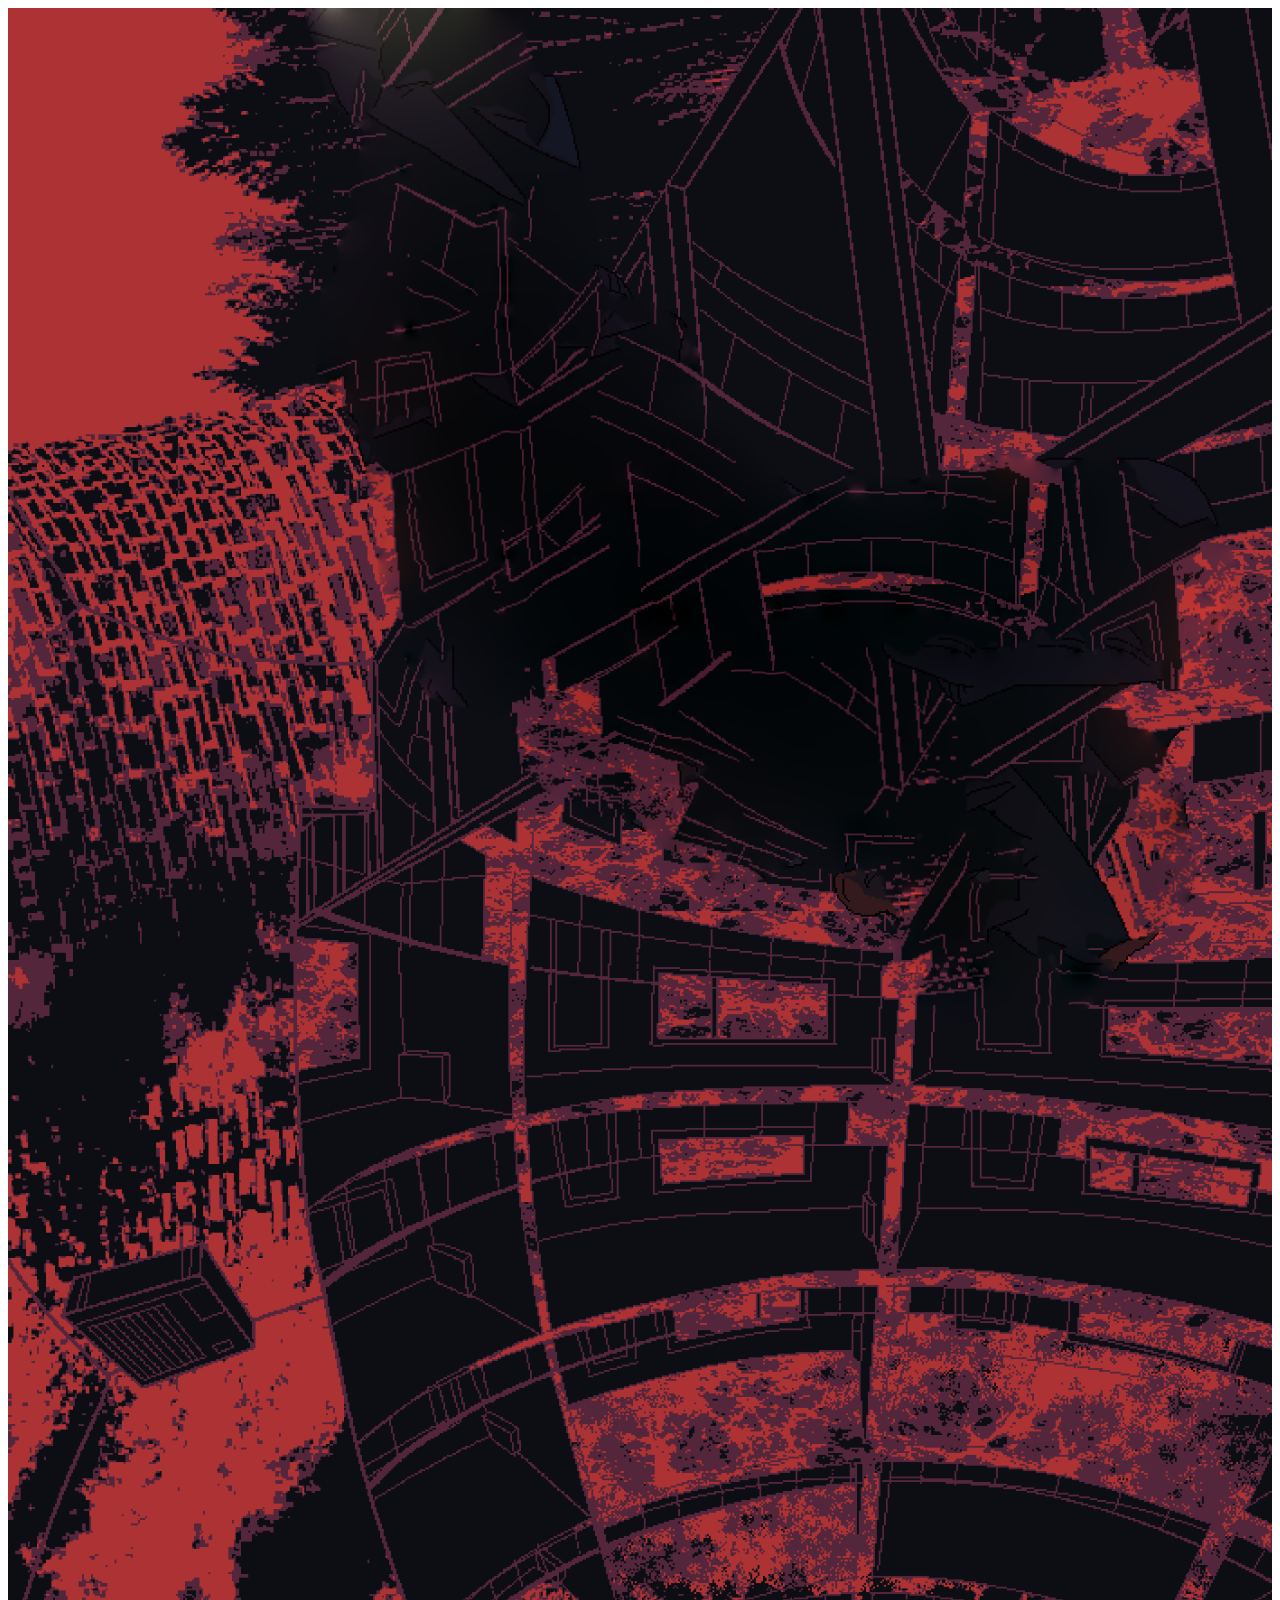
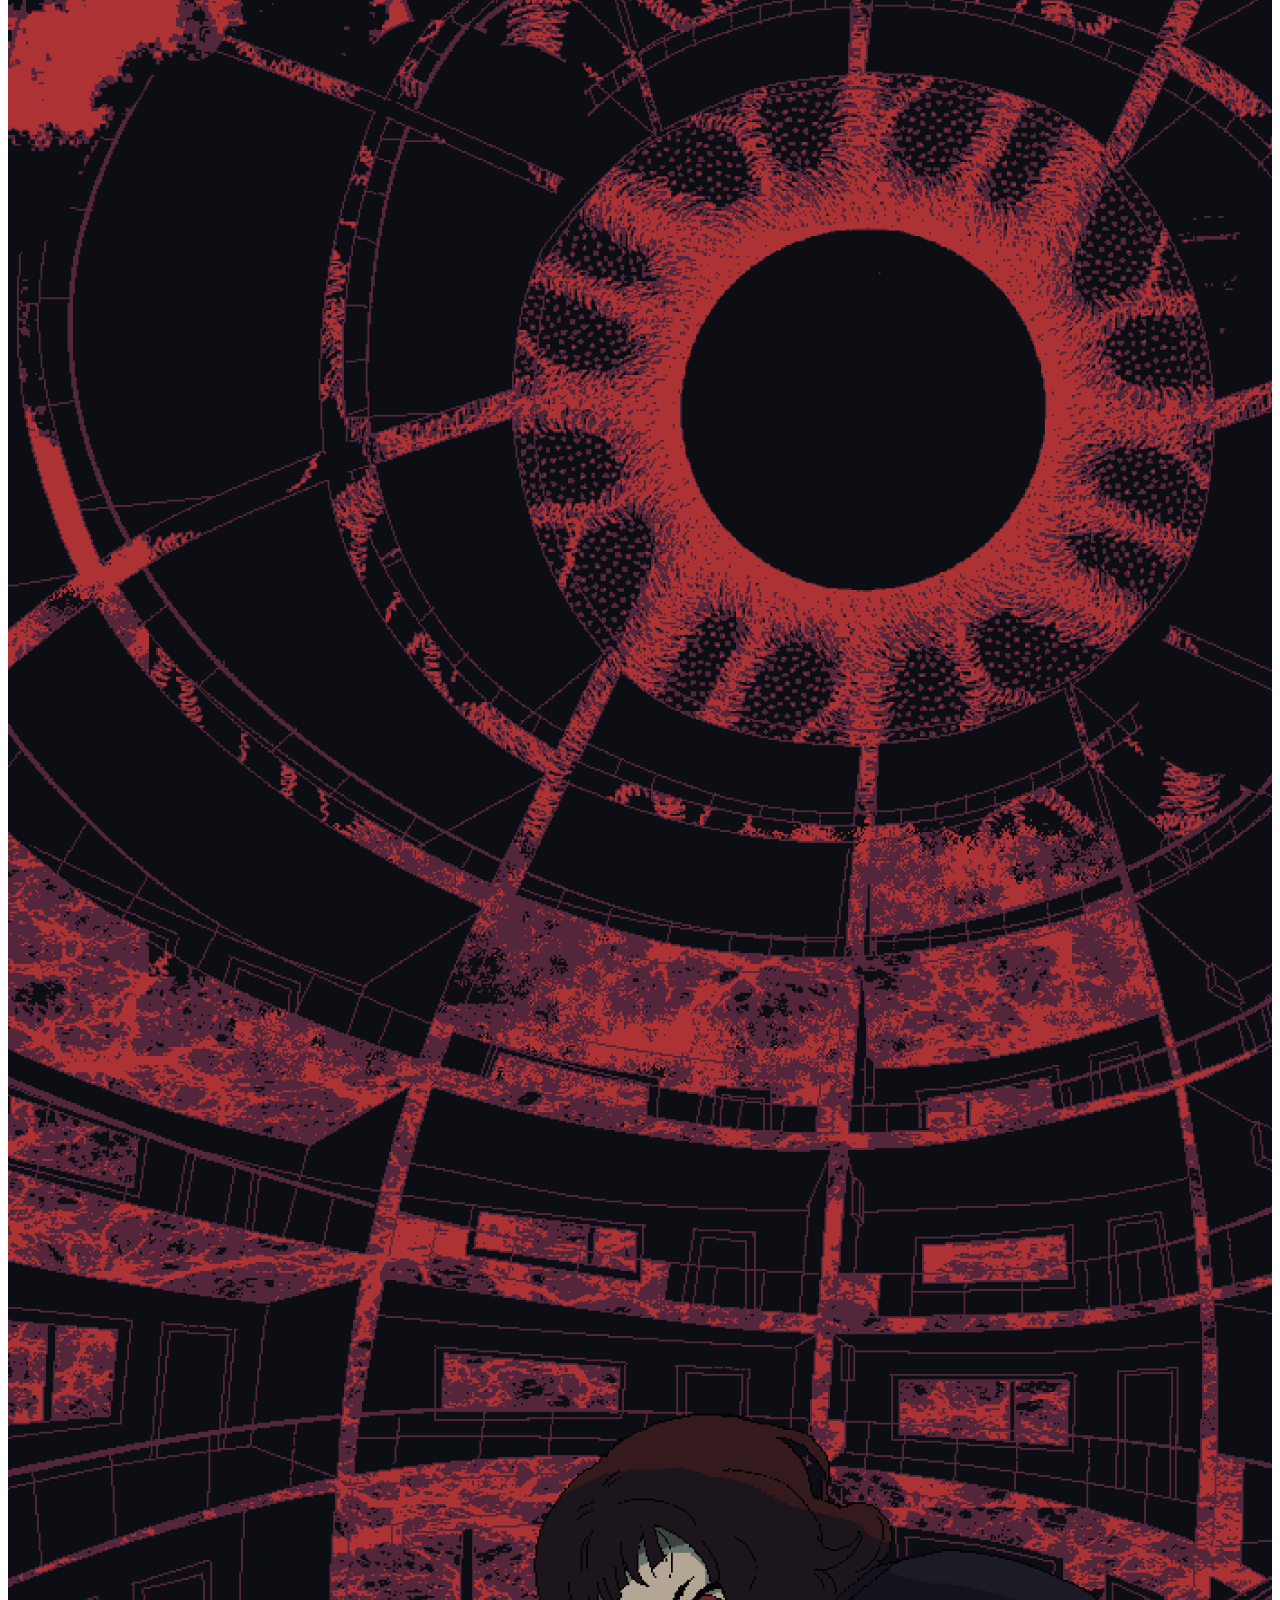
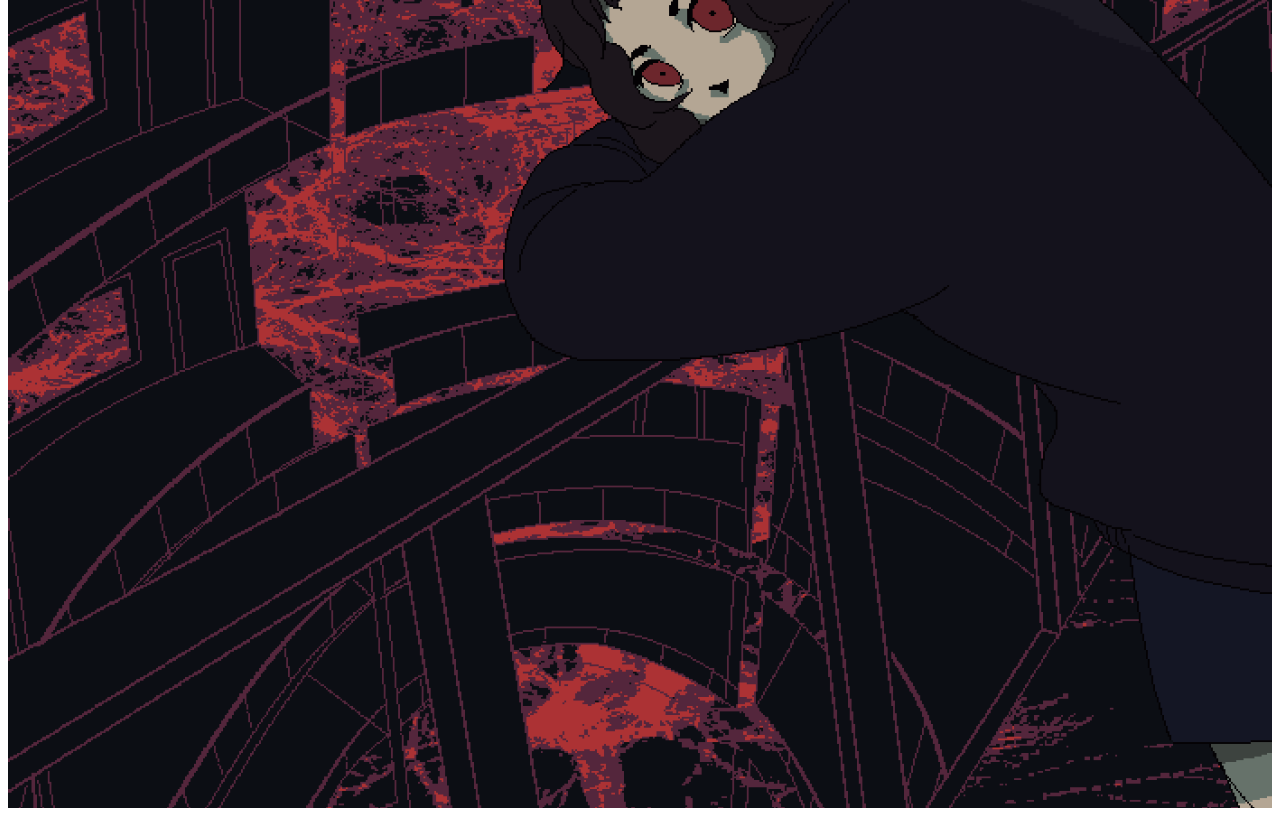
==== site/index.html @ e46a585a "inicio do index, fim da coleta de referencias." ====
<!DOCTYPE html>
<html lang="en">

<head>
    <style>
        #body {
            background-image: url("imgs/bgi-index.png");
            background-size: cover;
            height: 4000px;
        }
    </style>
    <meta charset="UTF-8">
    <meta http-equiv="X-UA-Compatible" content="IE=edge">
    <meta name="viewport" content="width=device-width, initial-scale=1.0">
    <title>Milky Site :D</title>
</head>

<body>
    <div id="body"></div>
</body>

</html>
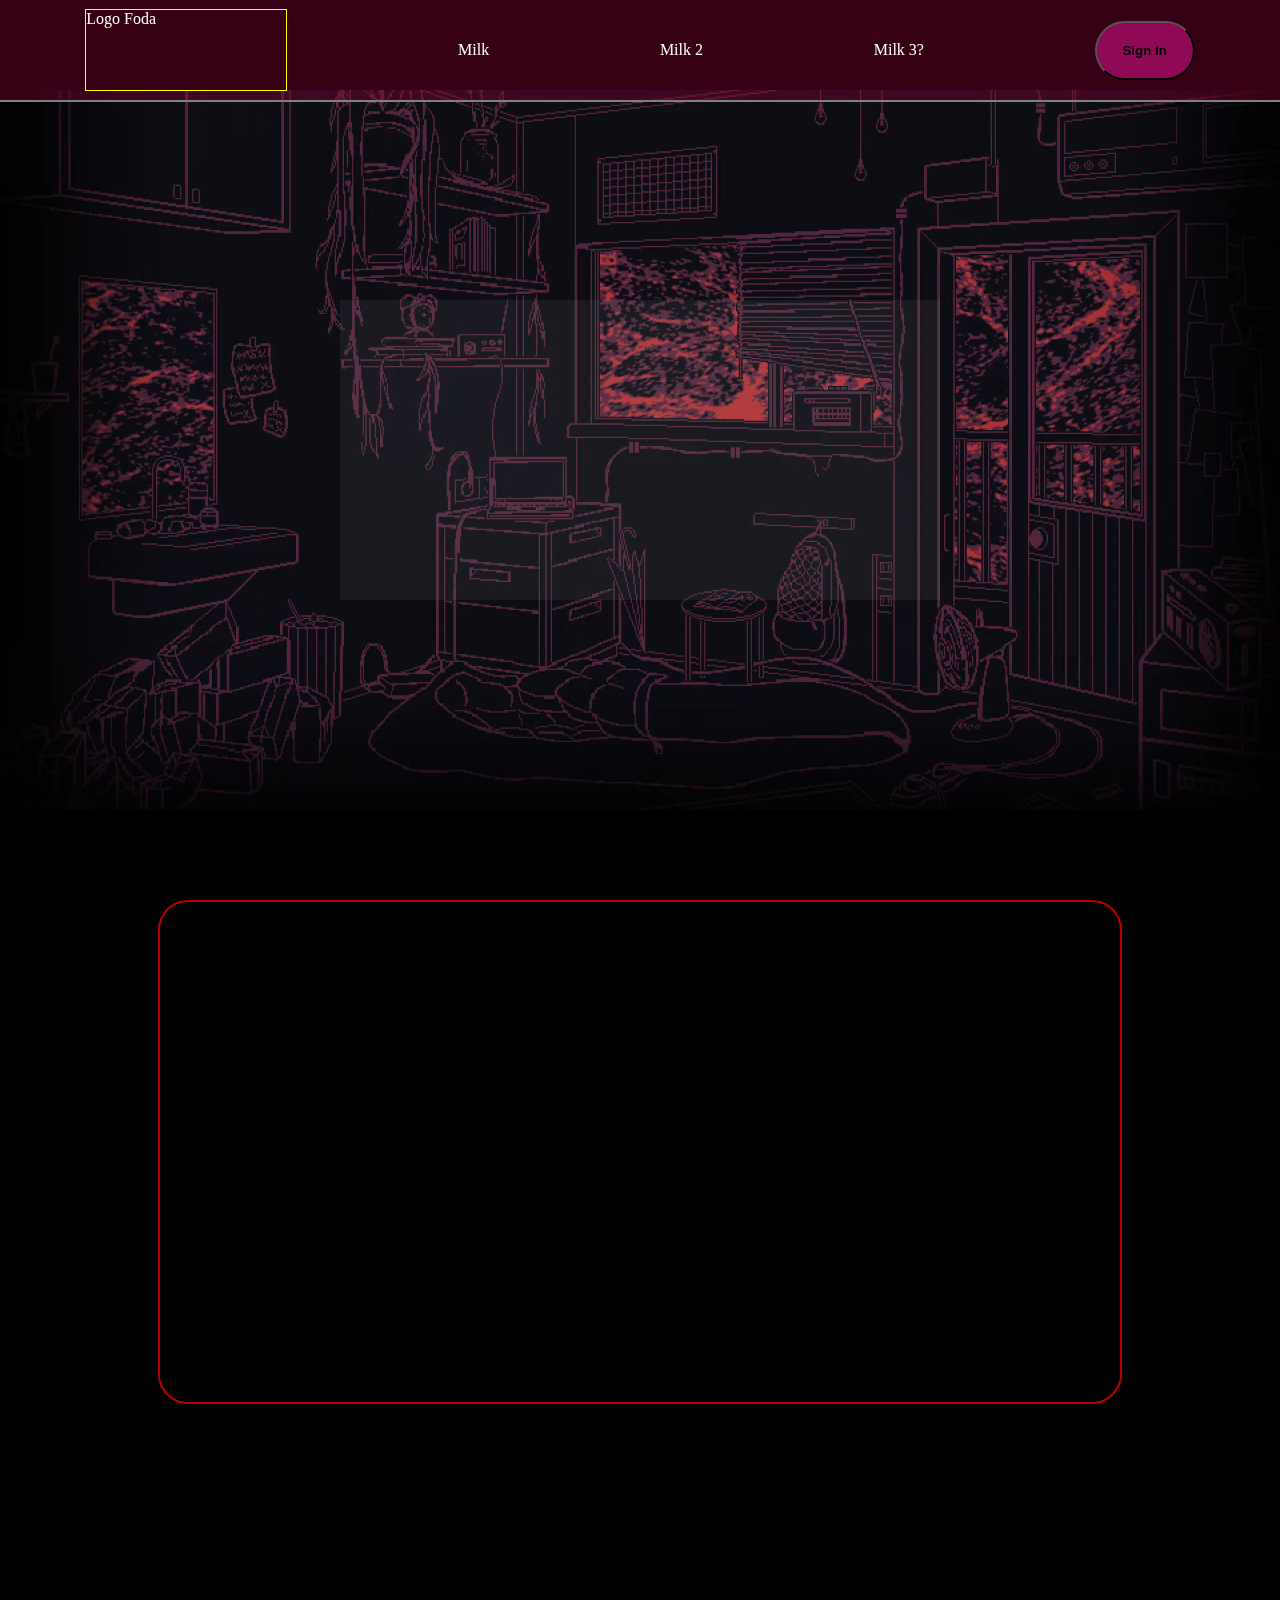
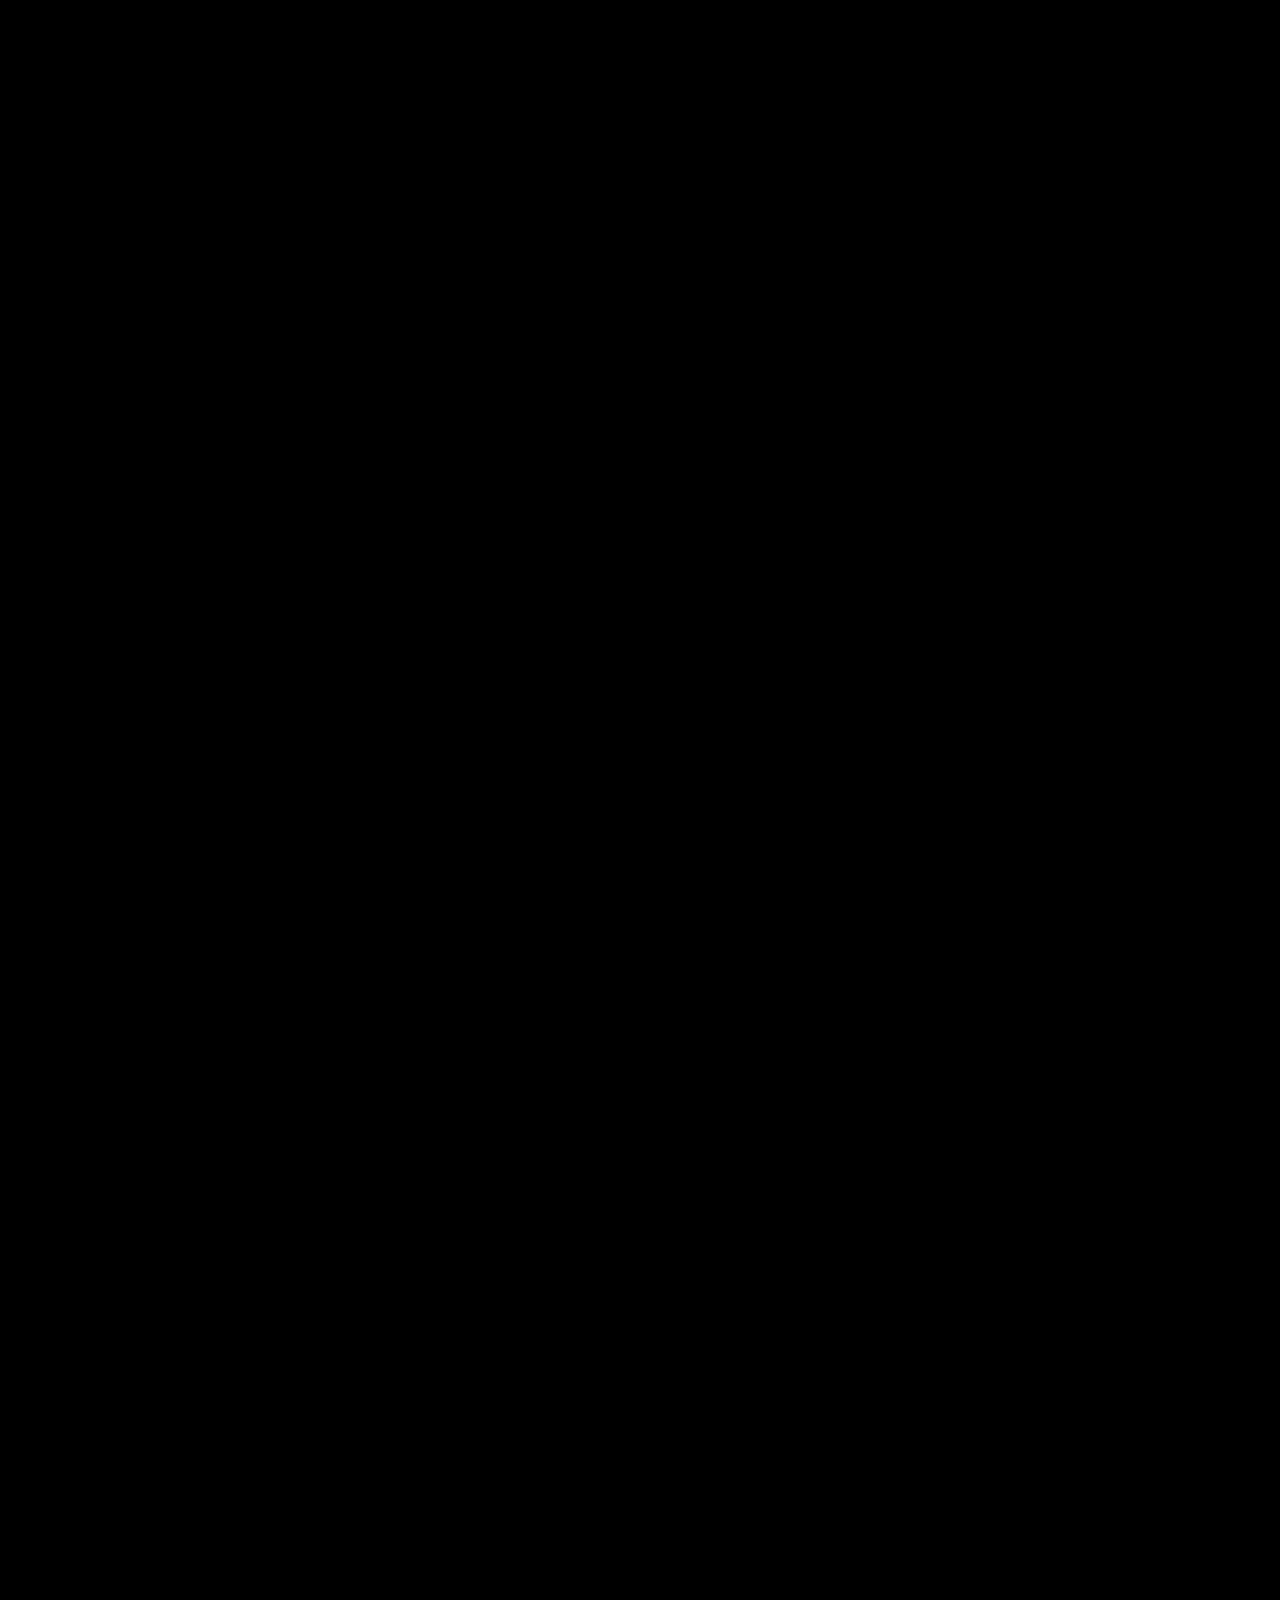
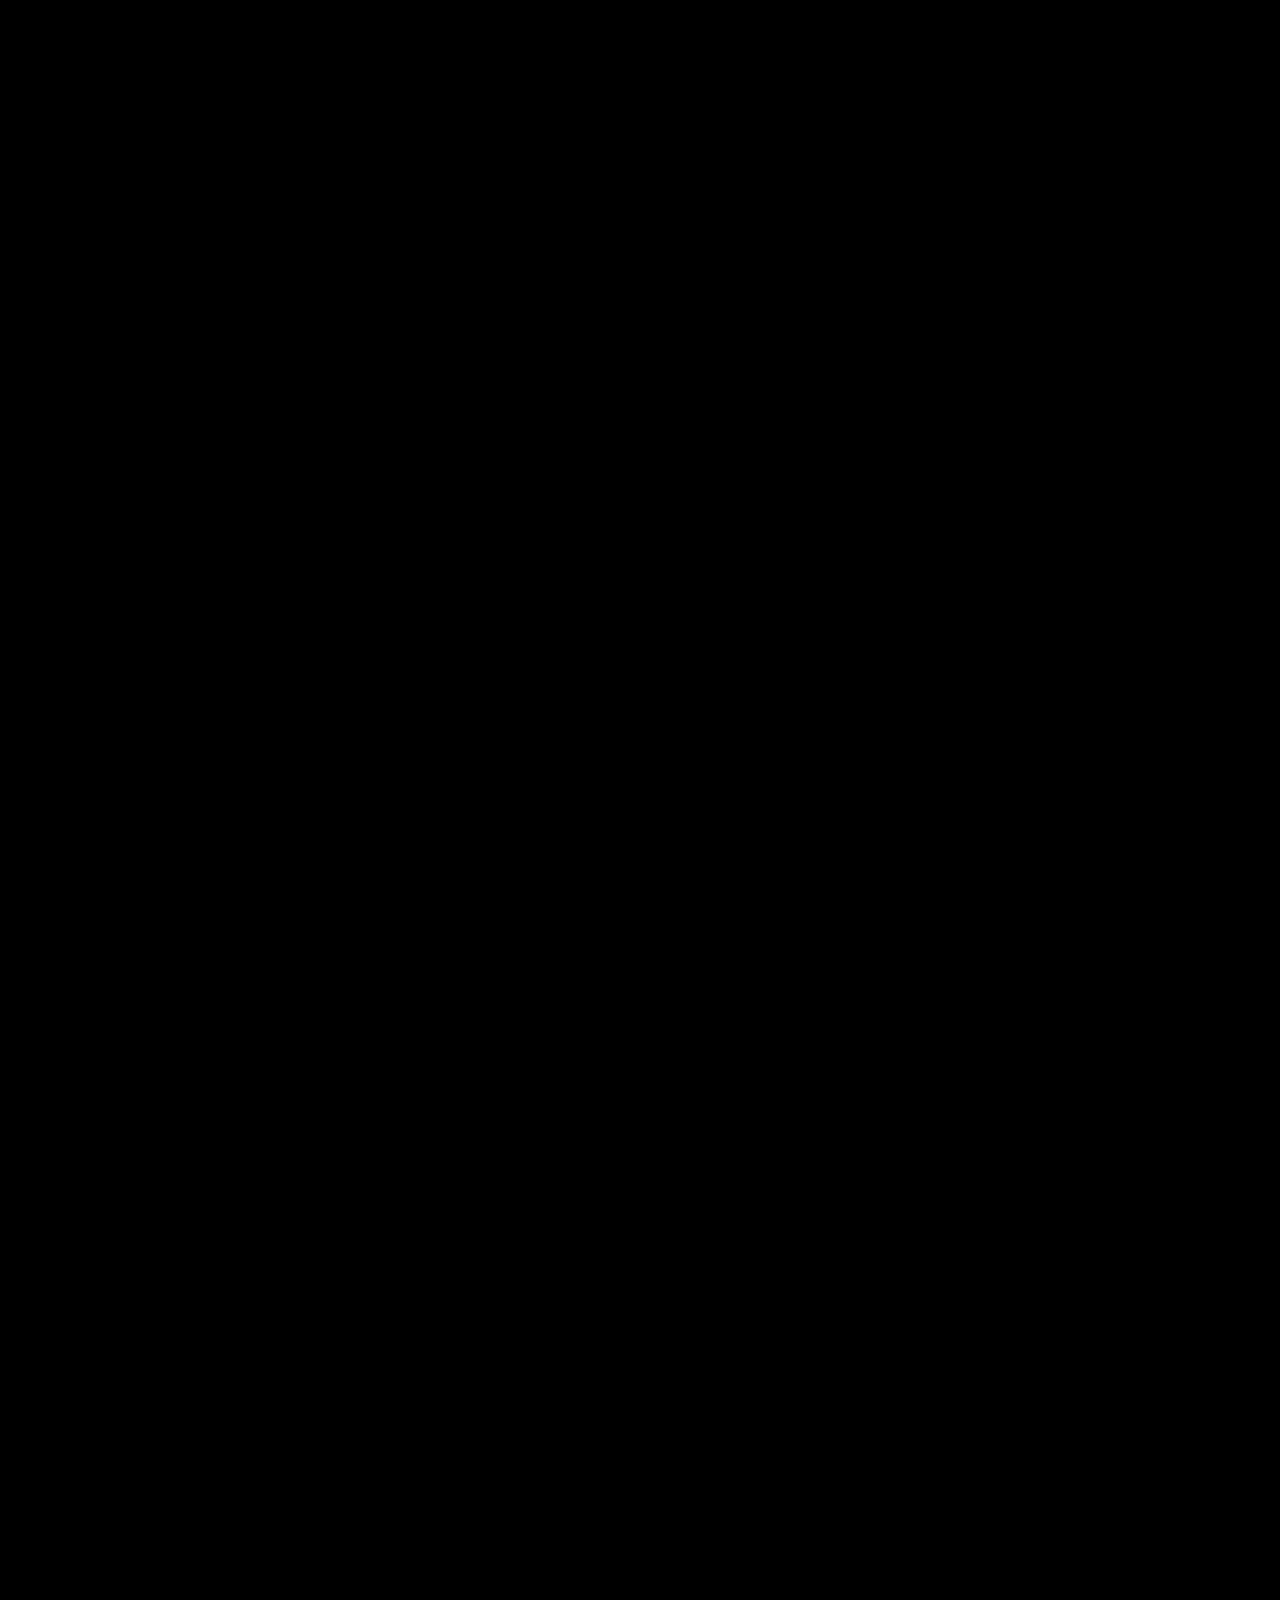
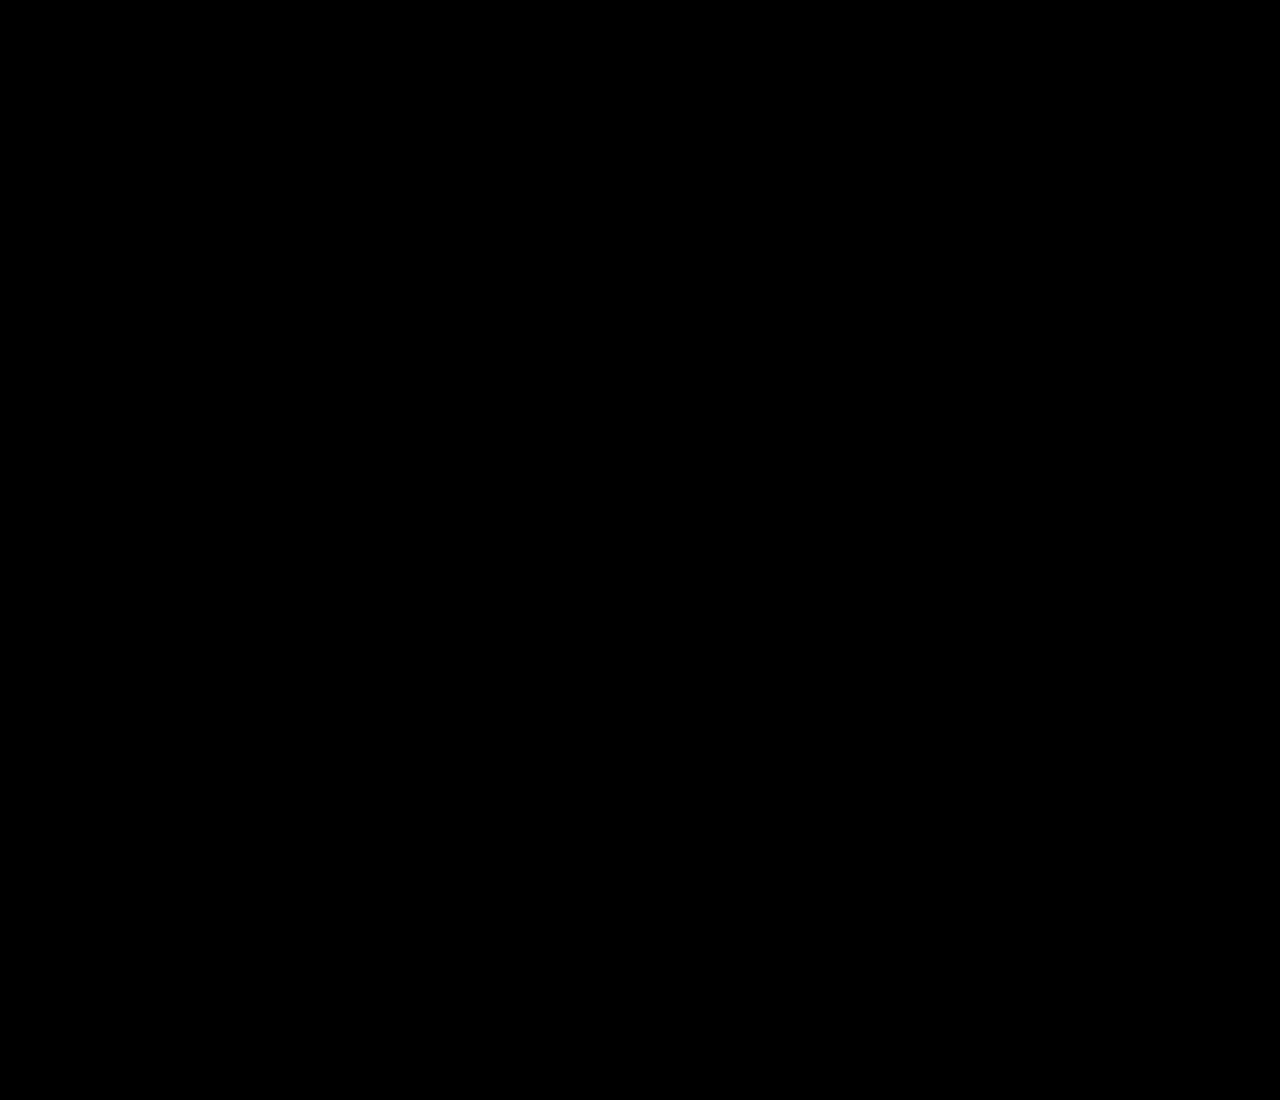
==== commit 1598cb94: "Alterações site" ====
--- a/site/index.html
+++ b/site/index.html
@@ -2,13 +2,7 @@
 <html lang="en">
 
 <head>
-    <style>
-        #body {
-            background-image: url("imgs/bgi-index.png");
-            background-size: cover;
-            height: 4000px;
-        }
-    </style>
+    <link rel="stylesheet" href="css\style.css" />
     <meta charset="UTF-8">
     <meta http-equiv="X-UA-Compatible" content="IE=edge">
     <meta name="viewport" content="width=device-width, initial-scale=1.0">
@@ -16,7 +10,24 @@
 </head>
 
 <body>
-    <div id="body"></div>
+    <div id="navbar" class="navbar">
+        <div class="logo">
+            Logo Foda
+        </div>
+        <a href="">Milk</a>
+        <a href="">Milk 2</a>
+        <a href="">Milk 3?</a>
+        <button class="btn_login">Sign In</button>
+    </div>
+    <div class="container_banner">
+        <div class="titulo"></div>
+        <video autoplay loop poster muted src="imgs/room-animated.mp4" type="video/mp4"></video>
+    </div>
+    <div class="container_Corpo">
+        <div class="corpo"></div>
+    </div>
 </body>
 
-</html>+</html>
+<script>
+</script>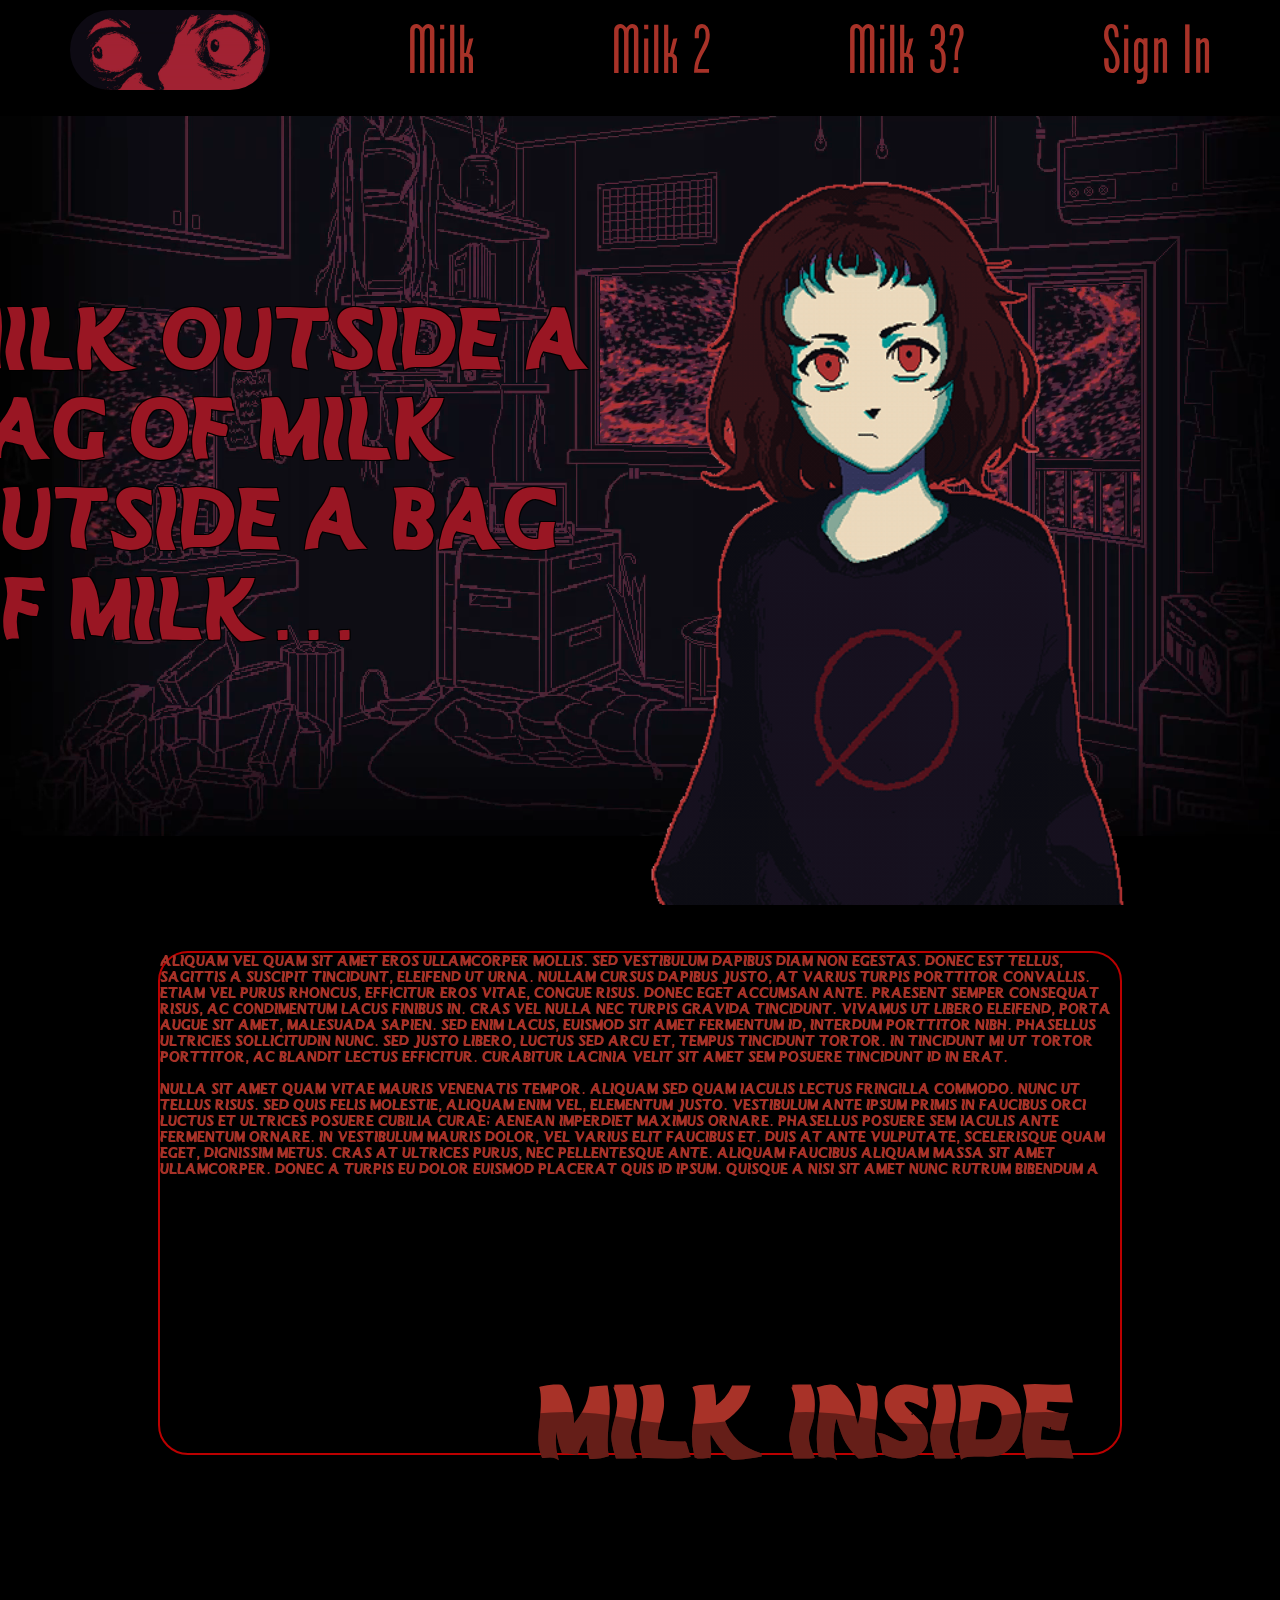
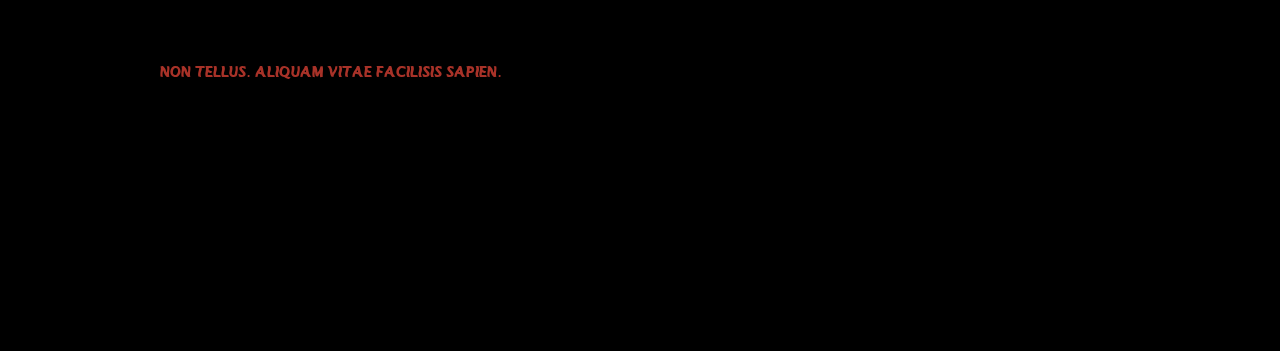
==== commit e1879b64: "novas imagens, fim do index" ====
--- a/site/index.html
+++ b/site/index.html
@@ -2,6 +2,7 @@
 <html lang="en">
 
 <head>
+    <link rel="icon" href="imgs/null.png" />
     <link rel="stylesheet" href="css\style.css" />
     <meta charset="UTF-8">
     <meta http-equiv="X-UA-Compatible" content="IE=edge">
@@ -9,25 +10,69 @@
     <title>Milky Site :D</title>
 </head>
 
-<body>
+<body id="body">
     <div id="navbar" class="navbar">
-        <div class="logo">
-            Logo Foda
-        </div>
+        <div class="logo"></div>
         <a href="">Milk</a>
         <a href="">Milk 2</a>
         <a href="">Milk 3?</a>
-        <button class="btn_login">Sign In</button>
+        <a href="">Sign In </a>
     </div>
     <div class="container_banner">
-        <div class="titulo"></div>
+        <img src="../References/girl/MC1.gif" class="garotinha">
+        <div class="titulo">
+            <p>MILK OUTSIDE A BAG OF MILK OUTSIDE A BAG OF MILK...</p>
+        </div>
         <video autoplay loop poster muted src="imgs/room-animated.mp4" type="video/mp4"></video>
     </div>
     <div class="container_Corpo">
-        <div class="corpo"></div>
+        <div class="corpo">
+            Aliquam vel quam sit amet eros ullamcorper mollis. Sed vestibulum dapibus diam non egestas. Donec est tellus, sagittis a suscipit tincidunt, eleifend ut urna. Nullam cursus dapibus justo, at varius turpis porttitor convallis. Etiam vel purus rhoncus,
+            efficitur eros vitae, congue risus. Donec eget accumsan ante. Praesent semper consequat risus, ac condimentum lacus finibus in. Cras vel nulla nec turpis gravida tincidunt. Vivamus ut libero eleifend, porta augue sit amet, malesuada sapien.
+            Sed enim lacus, euismod sit amet fermentum id, interdum porttitor nibh. Phasellus ultricies sollicitudin nunc. Sed justo libero, luctus sed arcu et, tempus tincidunt tortor. In tincidunt mi ut tortor porttitor, ac blandit lectus efficitur.
+            Curabitur lacinia velit sit amet sem posuere tincidunt id in erat.
+            <br><br> Nulla sit amet quam vitae mauris venenatis tempor. Aliquam sed quam iaculis lectus fringilla commodo. Nunc ut tellus risus. Sed quis felis molestie, aliquam enim vel, elementum justo. Vestibulum ante ipsum primis in faucibus orci
+            luctus et ultrices posuere cubilia curae; Aenean imperdiet maximus ornare. Phasellus posuere sem iaculis ante fermentum ornare. In vestibulum mauris dolor, vel varius elit faucibus et. Duis at ante vulputate, scelerisque quam eget, dignissim
+            metus. Cras at ultrices purus, nec pellentesque ante. Aliquam faucibus aliquam massa sit amet ullamcorper. Donec a turpis eu dolor euismod placerat quis id ipsum. Quisque a nisi sit amet nunc rutrum bibendum a non tellus. Aliquam vitae facilisis
+            sapien.
+
+
+            <svg viewbox="0 0 100 20">
+                <defs>
+                  <linearGradient id="gradient">
+                    <stop color="#a83228"/>
+                  </linearGradient>
+                  <pattern id="wave" x="0" y="-0.5" width="100%" height="100%" patternUnits="userSpaceOnUse">
+                    <path  id="wavePath" d="M-40 9 Q-30 7 -20 9 T0 9 T20 9 T40 9 T60 9 T80 9 T100 9 T120 9 V20 H-40z" mask="url(#mask)" fill="url(#gradient)"> 
+                      <animateTransform
+                          attributeName="transform"
+                          begin="2s"
+                          dur="5s"
+                          type="translate"
+                          from="0,0"
+                          to="40,0"
+                          repeatCount="indefinite" />
+                    </path>
+                  </pattern>
+                </defs>
+                <text text-anchor="middle" x="50" y="15" font-size="17" fill="#a83228" fill-opacity="1">MILK INSIDE</text>
+                <text text-anchor="middle" x="50" y="15" font-size="17" fill="url(#wave)" fill-opacity="0.4">MILK INSIDE</text>
+              </svg>
+
+        </div>
     </div>
 </body>
 
 </html>
 <script>
+    var lastScrollTop = 0;
+    window.addEventListener("scroll", function() { // or window.addEventListener("scroll"....
+        var st = window.pageYOffset || document.documentElement.scrollTop; // Credits: "https://github.com/qeremy/so/blob/master/so.dom.js#L426"
+        if (st > lastScrollTop) {
+            console.log('kkkkkk')
+        } else {
+            console.log('KKKKKKKK')
+        }
+        lastScrollTop = st <= 0 ? 0 : st; // For Mobile or negative scrolling
+    }, false);
 </script>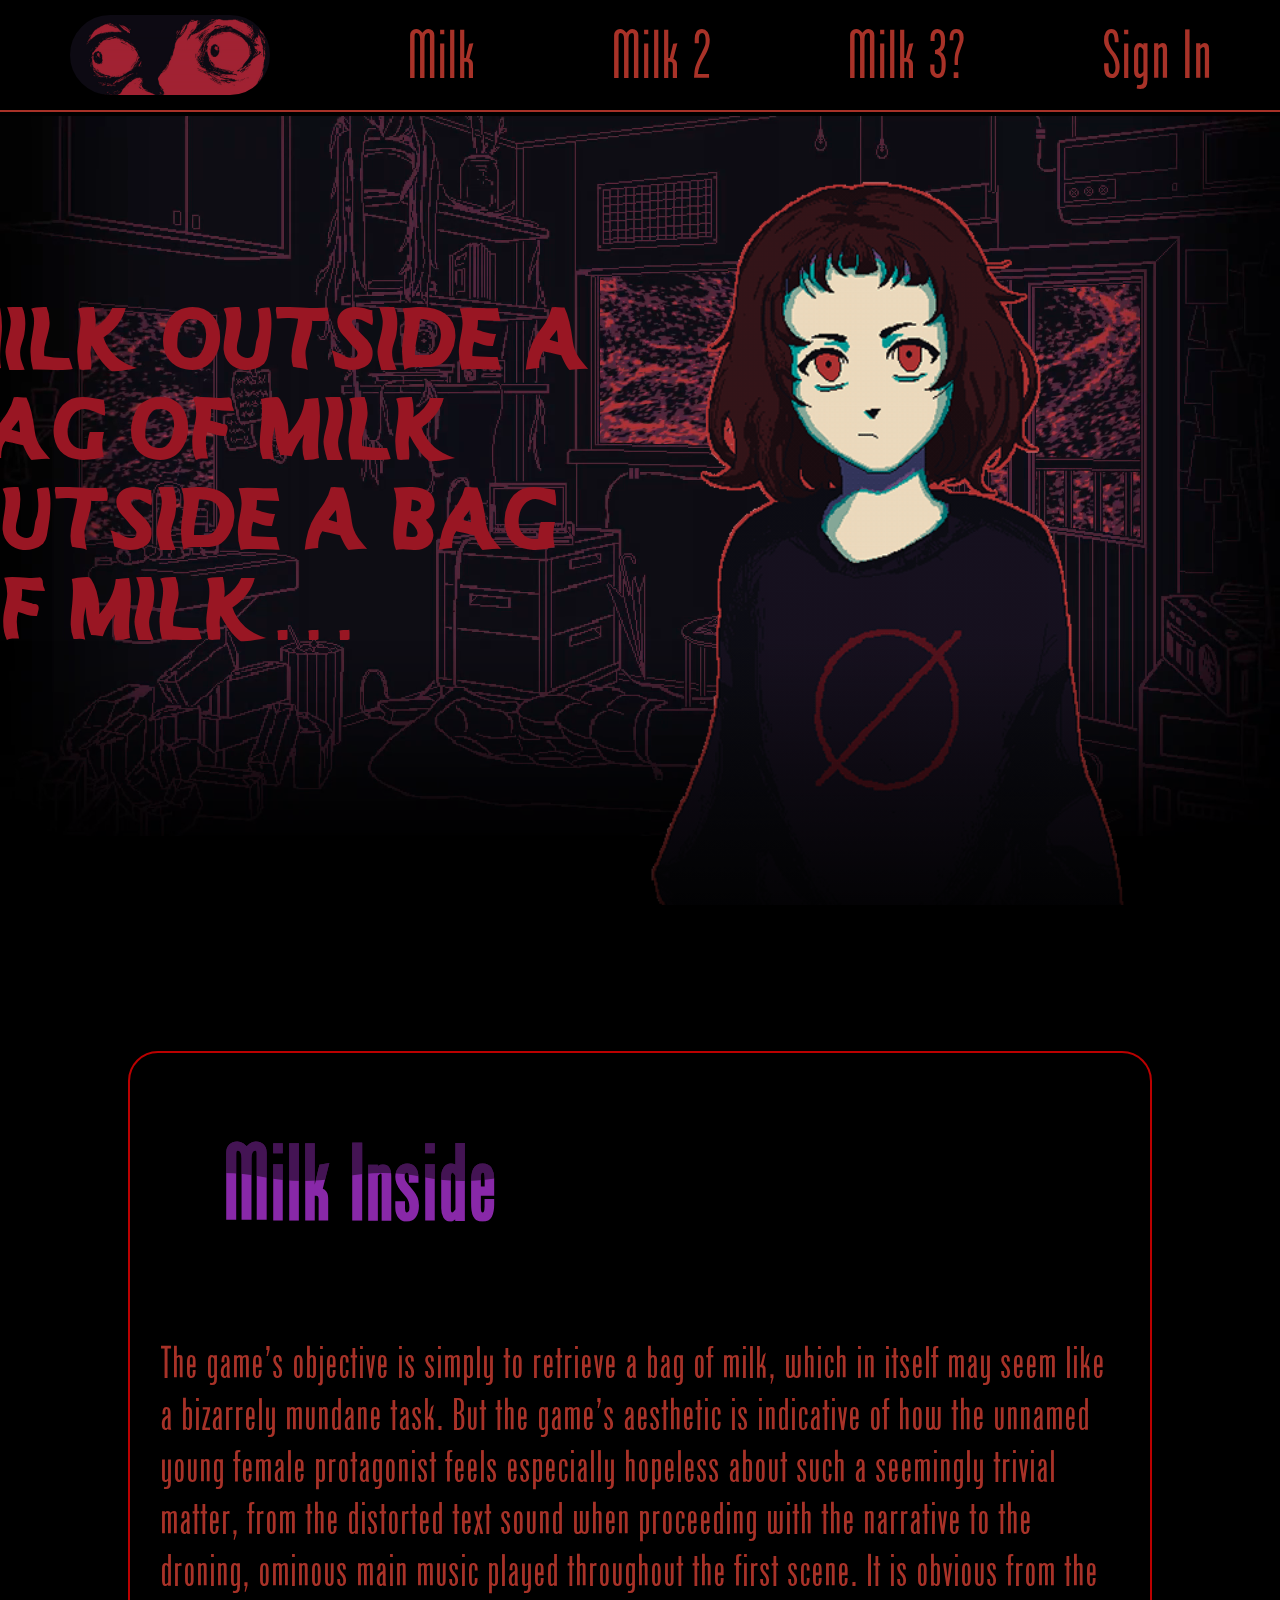
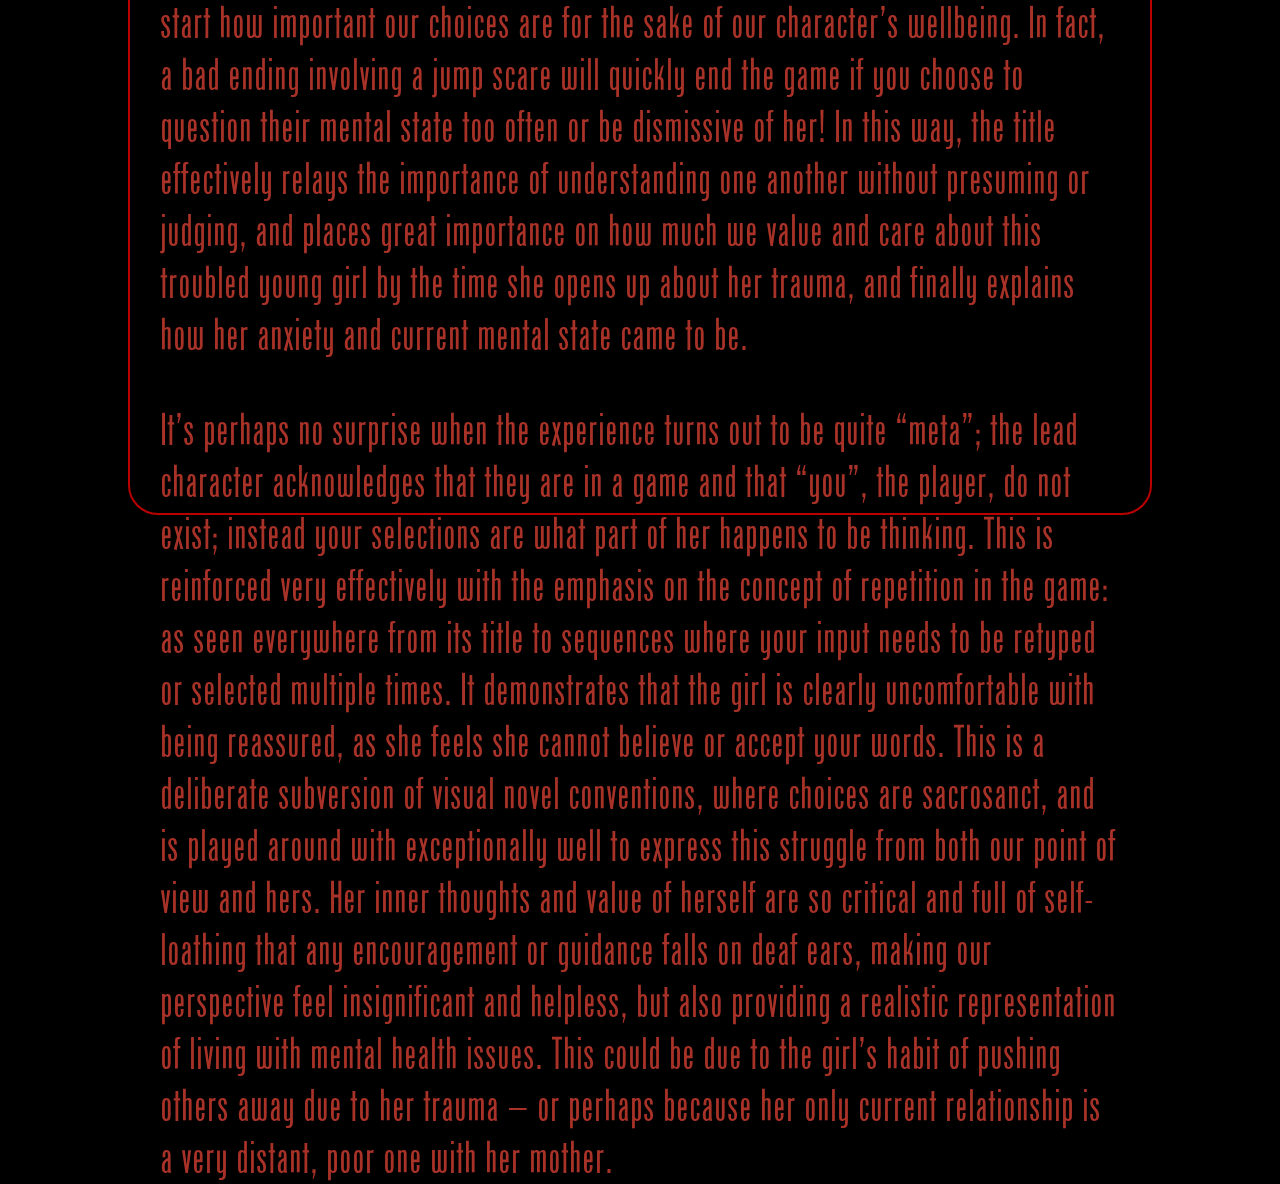
==== commit 8ede9ccc: "adiçoes ao svg" ====
--- a/site/index.html
+++ b/site/index.html
@@ -9,6 +9,7 @@
     <meta name="viewport" content="width=device-width, initial-scale=1.0">
     <title>Milky Site :D</title>
 </head>
+<!-- corpo com box das falas do jogo -->
 
 <body id="body">
     <div id="navbar" class="navbar">
@@ -18,6 +19,7 @@
         <a href="">Milk 3?</a>
         <a href="">Sign In </a>
     </div>
+    <div class="gradiente"></div>
     <div class="container_banner">
         <img src="../References/girl/MC1.gif" class="garotinha">
         <div class="titulo">
@@ -27,26 +29,17 @@
     </div>
     <div class="container_Corpo">
         <div class="corpo">
-            Aliquam vel quam sit amet eros ullamcorper mollis. Sed vestibulum dapibus diam non egestas. Donec est tellus, sagittis a suscipit tincidunt, eleifend ut urna. Nullam cursus dapibus justo, at varius turpis porttitor convallis. Etiam vel purus rhoncus,
-            efficitur eros vitae, congue risus. Donec eget accumsan ante. Praesent semper consequat risus, ac condimentum lacus finibus in. Cras vel nulla nec turpis gravida tincidunt. Vivamus ut libero eleifend, porta augue sit amet, malesuada sapien.
-            Sed enim lacus, euismod sit amet fermentum id, interdum porttitor nibh. Phasellus ultricies sollicitudin nunc. Sed justo libero, luctus sed arcu et, tempus tincidunt tortor. In tincidunt mi ut tortor porttitor, ac blandit lectus efficitur.
-            Curabitur lacinia velit sit amet sem posuere tincidunt id in erat.
-            <br><br> Nulla sit amet quam vitae mauris venenatis tempor. Aliquam sed quam iaculis lectus fringilla commodo. Nunc ut tellus risus. Sed quis felis molestie, aliquam enim vel, elementum justo. Vestibulum ante ipsum primis in faucibus orci
-            luctus et ultrices posuere cubilia curae; Aenean imperdiet maximus ornare. Phasellus posuere sem iaculis ante fermentum ornare. In vestibulum mauris dolor, vel varius elit faucibus et. Duis at ante vulputate, scelerisque quam eget, dignissim
-            metus. Cras at ultrices purus, nec pellentesque ante. Aliquam faucibus aliquam massa sit amet ullamcorper. Donec a turpis eu dolor euismod placerat quis id ipsum. Quisque a nisi sit amet nunc rutrum bibendum a non tellus. Aliquam vitae facilisis
-            sapien.
-
 
             <svg viewbox="0 0 100 20">
                 <defs>
                   <linearGradient id="gradient">
-                    <stop color="#a83228"/>
+                    <stop color="#000"/>
                   </linearGradient>
                   <pattern id="wave" x="0" y="-0.5" width="100%" height="100%" patternUnits="userSpaceOnUse">
-                    <path  id="wavePath" d="M-40 9 Q-30 7 -20 9 T0 9 T20 9 T40 9 T60 9 T80 9 T100 9 T120 9 V20 H-40z" mask="url(#mask)" fill="url(#gradient)"> 
+                    <path id="wavePath" d="M-40 9 Q-30 7 -20 9 T0 9 T20 9 T40 9 T60 9 T80 9 T100 9 T120 9 V-2 H-40z"> 
                       <animateTransform
                           attributeName="transform"
-                          begin="2s"
+                          begin="0s"
                           dur="5s"
                           type="translate"
                           from="0,0"
@@ -55,10 +48,22 @@
                     </path>
                   </pattern>
                 </defs>
-                <text text-anchor="middle" x="50" y="15" font-size="17" fill="#a83228" fill-opacity="1">MILK INSIDE</text>
-                <text text-anchor="middle" x="50" y="15" font-size="17" fill="url(#wave)" fill-opacity="0.4">MILK INSIDE</text>
-              </svg>
-
+                <text text-anchor="middle" x="50" y="19" font-size="25" fill="#8828a8"  fill-opacity="1">Milk Inside  </text>
+                <text text-anchor="middle" x="50" y="19" font-size="25" fill="url(#wave)" fill-opacity="0.5">Milk Inside  </text>
+            </svg>
+            <p> The game’s objective is simply to retrieve a bag of milk, which in itself may seem like a bizarrely mundane task. But the game’s aesthetic is indicative of how the unnamed young female protagonist feels especially hopeless about such a seemingly
+                trivial matter, from the distorted text sound when proceeding with the narrative to the droning, ominous main music played throughout the first scene. It is obvious from the start how important our choices are for the sake of our character’s
+                wellbeing. In fact, a bad ending involving a jump scare will quickly end the game if you choose to question their mental state too often or be dismissive of her! In this way, the title effectively relays the importance of understanding
+                one another without presuming or judging, and places great importance on how much we value and care about this troubled young girl by the time she opens up about her trauma, and finally explains how her anxiety and current mental state
+                came to be.
+            </p>
+            <p> It’s perhaps no surprise when the experience turns out to be quite “meta”; the lead character acknowledges that they are in a game and that “you”, the player, do not exist; instead your selections are what part of her happens to be thinking.
+                This is reinforced very effectively with the emphasis on the concept of repetition in the game: as seen everywhere from its title to sequences where your input needs to be retyped or selected multiple times. It demonstrates that the girl
+                is clearly uncomfortable with being reassured, as she feels she cannot believe or accept your words. This is a deliberate subversion of visual novel conventions, where choices are sacrosanct, and is played around with exceptionally well
+                to express this struggle from both our point of view and hers. Her inner thoughts and value of herself are so critical and full of self-loathing that any encouragement or guidance falls on deaf ears, making our perspective feel insignificant
+                and helpless, but also providing a realistic representation of living with mental health issues. This could be due to the girl’s habit of pushing others away due to her trauma — or perhaps because her only current relationship is a very
+                distant, poor one with her mother.
+            </p>
         </div>
     </div>
 </body>
@@ -66,13 +71,13 @@
 </html>
 <script>
     var lastScrollTop = 0;
-    window.addEventListener("scroll", function() { // or window.addEventListener("scroll"....
-        var st = window.pageYOffset || document.documentElement.scrollTop; // Credits: "https://github.com/qeremy/so/blob/master/so.dom.js#L426"
+    window.addEventListener("scroll", function() {
+        var st = window.pageYOffset || document.documentElement.scrollTop;
         if (st > lastScrollTop) {
             console.log('kkkkkk')
         } else {
             console.log('KKKKKKKK')
         }
-        lastScrollTop = st <= 0 ? 0 : st; // For Mobile or negative scrolling
+        lastScrollTop = st <= 0 ? 0 : st;
     }, false);
 </script>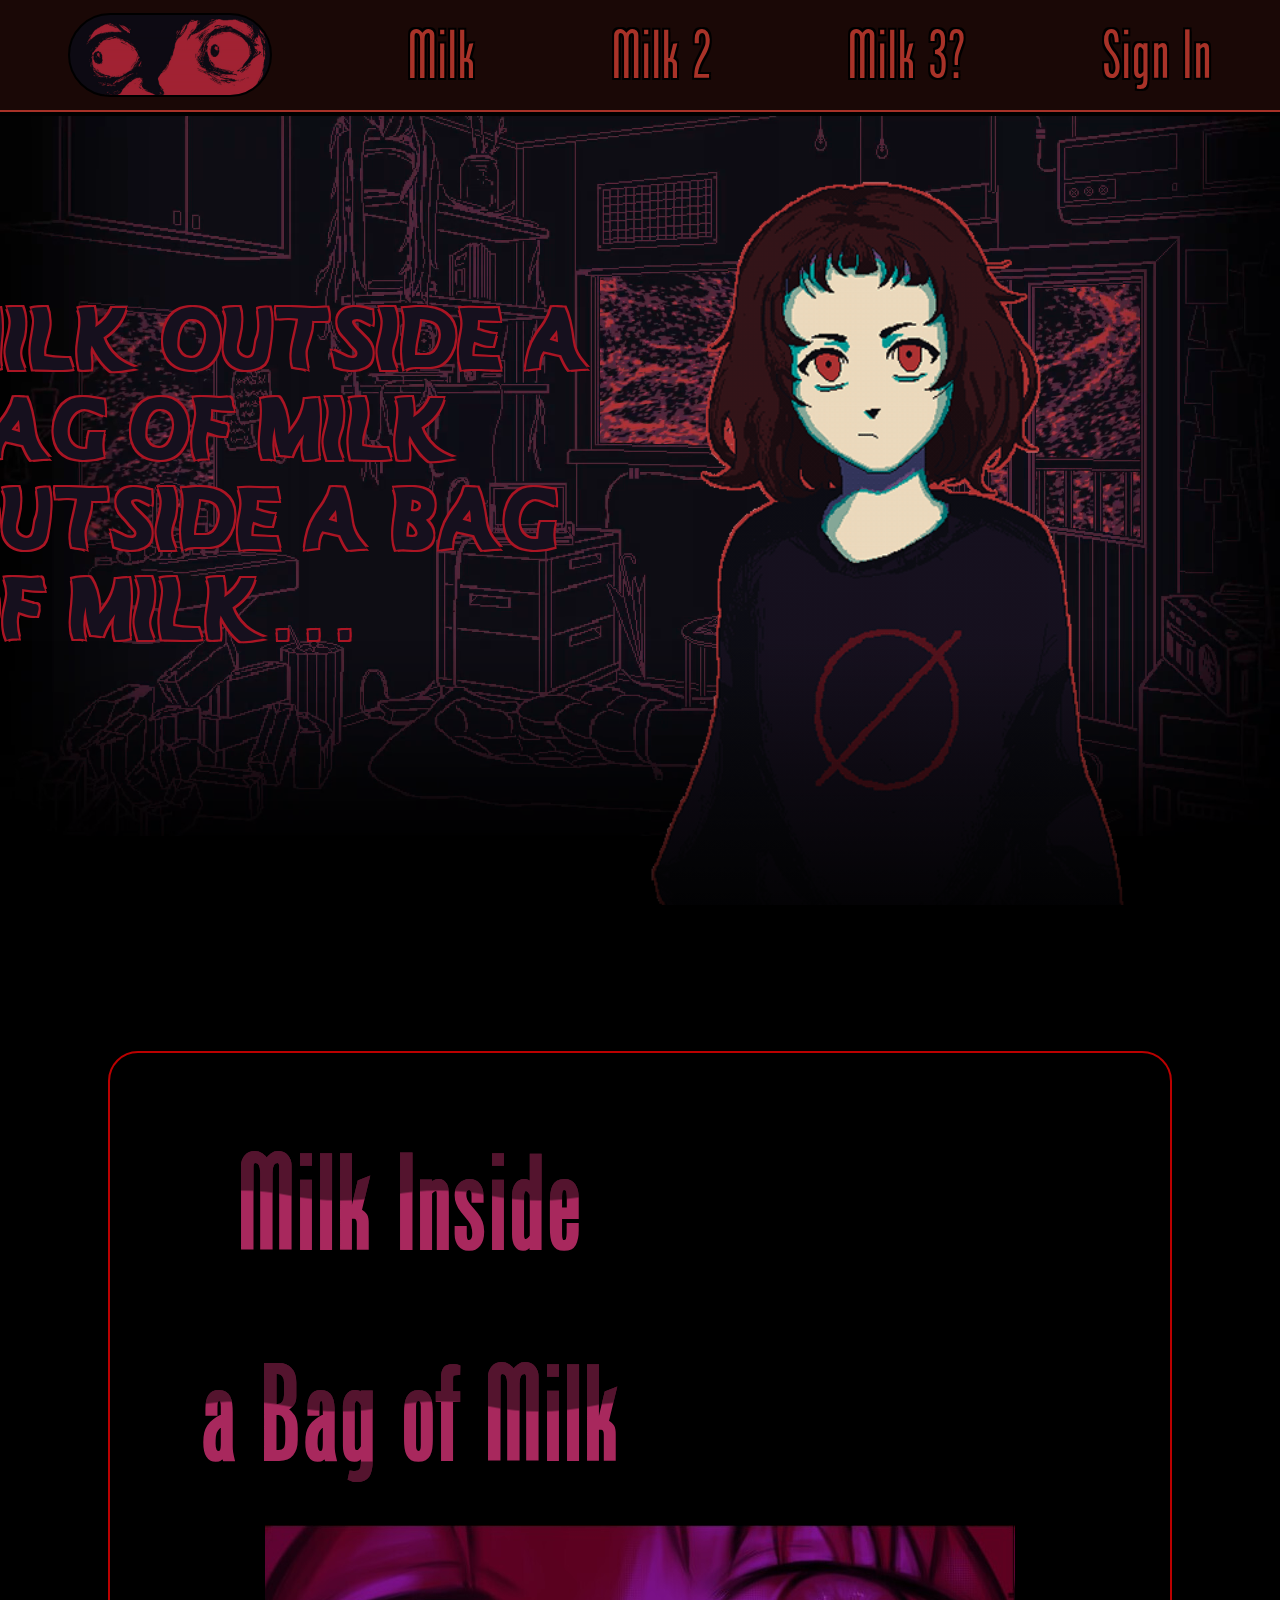
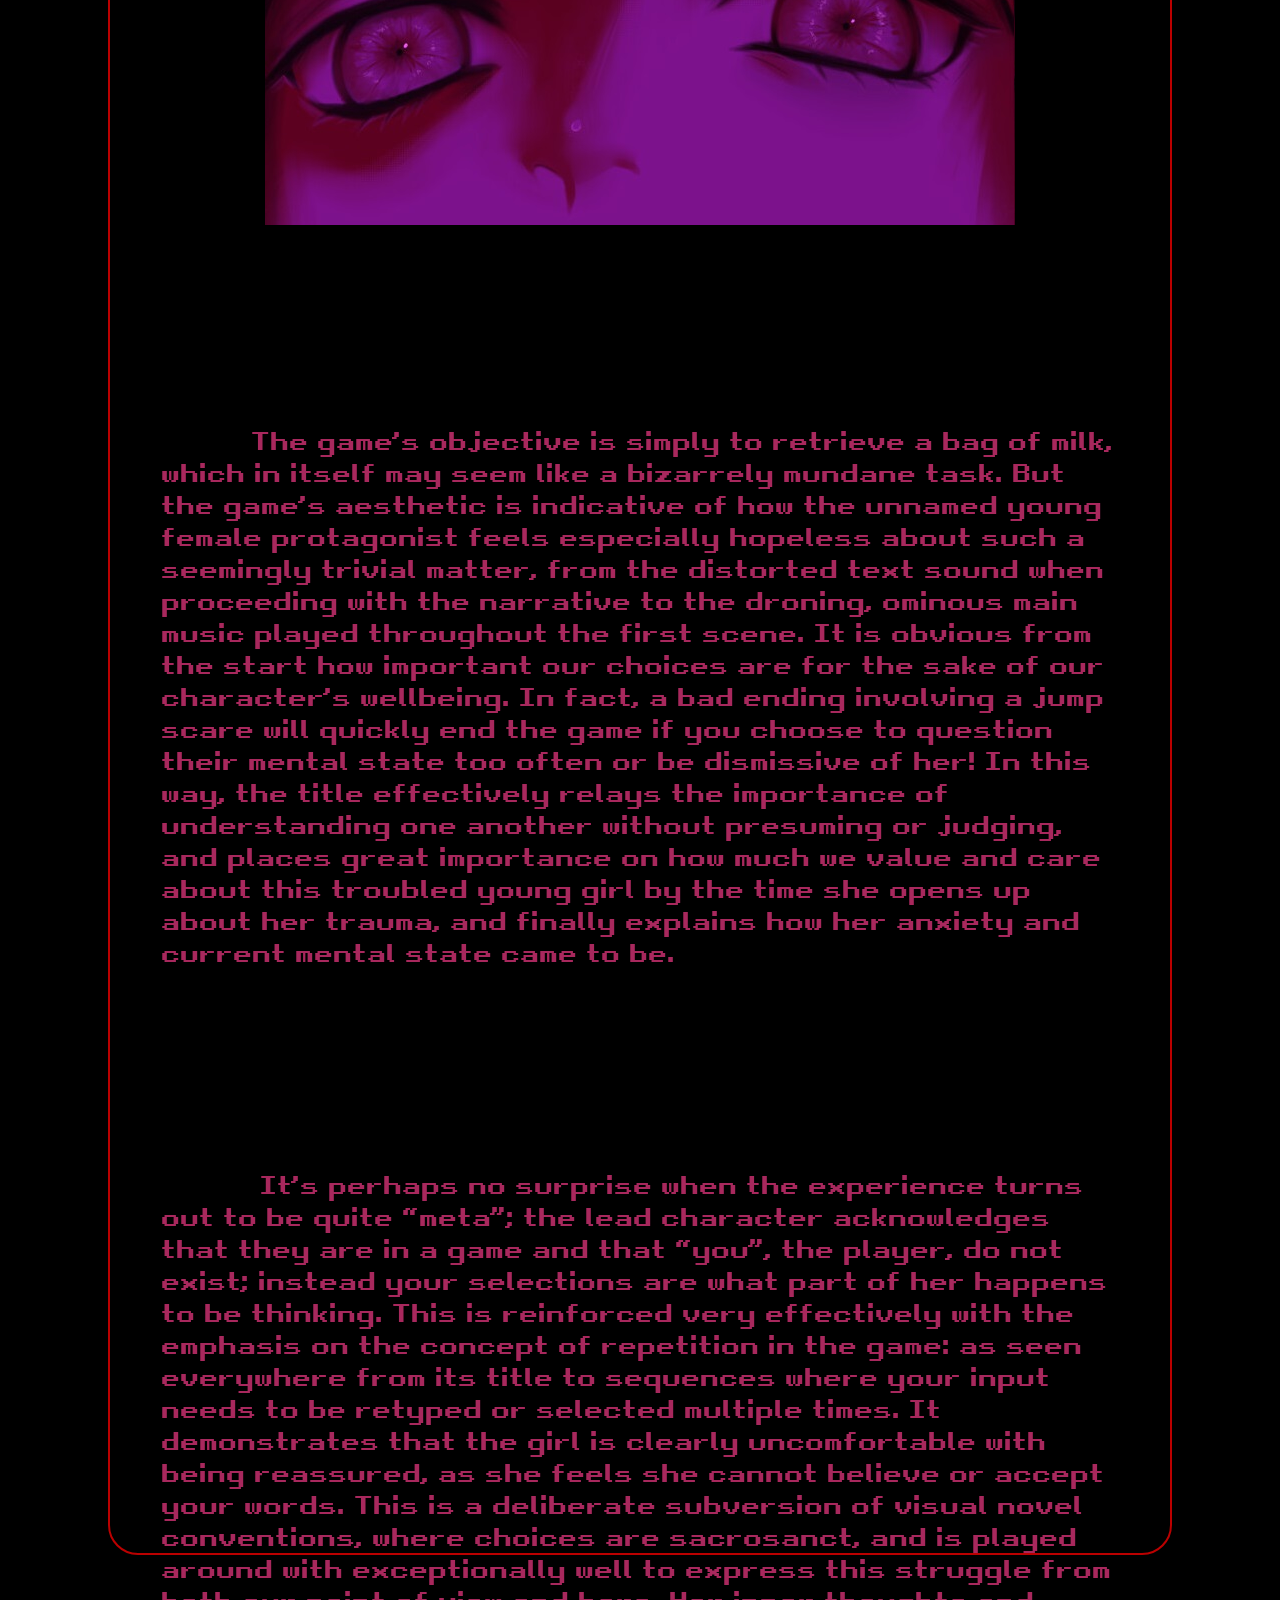
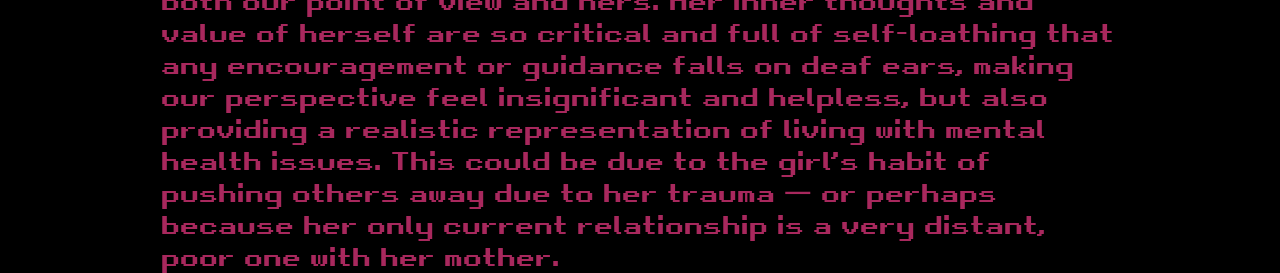
==== commit dcb02008: "colocação de conteúdo do index" ====
--- a/site/index.html
+++ b/site/index.html
@@ -13,11 +13,11 @@
 
 <body id="body">
     <div id="navbar" class="navbar">
-        <div class="logo"></div>
-        <a href="">Milk</a>
-        <a href="">Milk 2</a>
-        <a href="">Milk 3?</a>
-        <a href="">Sign In </a>
+        <div id="logo" class="logo"></div>
+        <a id="anchorNavbar1" href="">Milk</a>
+        <a id="anchorNavbar2" href="">Milk 2</a>
+        <a id="anchorNavbar3" href="">Milk 3?</a>
+        <a id="anchorNavbar4" href="">Sign In </a>
     </div>
     <div class="gradiente"></div>
     <div class="container_banner">
@@ -28,9 +28,31 @@
         <video autoplay loop poster muted src="imgs/room-animated.mp4" type="video/mp4"></video>
     </div>
     <div class="container_Corpo">
-        <div class="corpo">
-
-            <svg viewbox="0 0 100 20">
+        <div id="corpo" class="corpo">
+            <div class="subtitulo">
+                <div class="svgs">
+                    <svg viewbox="0 0 100 20">
+                        <defs>
+                          <linearGradient id="gradient">
+                            <stop color="#000"/>
+                          </linearGradient>
+                          <pattern id="wave" x="0" y="-0.5" width="100%" height="100%" patternUnits="userSpaceOnUse">
+                            <path id="wavePath" d="M-40 9 Q-30 7 -20 9 T0 9 T20 9 T40 9 T60 9 T80 9 T100 9 T120 9 V-2 H-40z"> 
+                              <animateTransform
+                                  attributeName="transform"
+                                  begin="0s"
+                                  dur="5s"
+                                  type="translate"
+                                  from="0,0"
+                                  to="40,0"
+                                  repeatCount="indefinite" />
+                            </path>
+                          </pattern>
+                        </defs>
+                        <text text-anchor="middle" x="50" y="19" font-size="25" fill="#a8285d"  fill-opacity="1">Milk Inside</text>
+                        <text text-anchor="middle" x="50" y="19" font-size="25" fill="url(#wave)" fill-opacity="0.5">Milk Inside</text>
+                    </svg>
+                    <svg viewbox="0 0 100 20">
                 <defs>
                   <linearGradient id="gradient">
                     <stop color="#000"/>
@@ -48,21 +70,24 @@
                     </path>
                   </pattern>
                 </defs>
-                <text text-anchor="middle" x="50" y="19" font-size="25" fill="#8828a8"  fill-opacity="1">Milk Inside  </text>
-                <text text-anchor="middle" x="50" y="19" font-size="25" fill="url(#wave)" fill-opacity="0.5">Milk Inside  </text>
+                <text text-anchor="middle" x="50" y="19" font-size="25" fill="#a8285d"  fill-opacity="1">a Bag of Milk</text>
+                <text text-anchor="middle" x="50" y="19" font-size="25" fill="url(#wave)" fill-opacity="0.5">a Bag of Milk</text>
             </svg>
-            <p> The game’s objective is simply to retrieve a bag of milk, which in itself may seem like a bizarrely mundane task. But the game’s aesthetic is indicative of how the unnamed young female protagonist feels especially hopeless about such a seemingly
-                trivial matter, from the distorted text sound when proceeding with the narrative to the droning, ominous main music played throughout the first scene. It is obvious from the start how important our choices are for the sake of our character’s
-                wellbeing. In fact, a bad ending involving a jump scare will quickly end the game if you choose to question their mental state too often or be dismissive of her! In this way, the title effectively relays the importance of understanding
-                one another without presuming or judging, and places great importance on how much we value and care about this troubled young girl by the time she opens up about her trauma, and finally explains how her anxiety and current mental state
-                came to be.
+                </div>
+                <div class="MIBM"></div>
+            </div>
+            <p> &nbsp;&nbsp;&nbsp;&nbsp;&nbsp;&nbsp;&nbsp;&nbsp;&nbsp;&nbsp;The game’s objective is simply to retrieve a bag of milk, which in itself may seem like a bizarrely mundane task. But the game’s aesthetic is indicative of how the unnamed young female
+                protagonist feels especially hopeless about such a seemingly trivial matter, from the distorted text sound when proceeding with the narrative to the droning, ominous main music played throughout the first scene. It is obvious from the
+                start how important our choices are for the sake of our character’s wellbeing. In fact, a bad ending involving a jump scare will quickly end the game if you choose to question their mental state too often or be dismissive of her! In this
+                way, the title effectively relays the importance of understanding one another without presuming or judging, and places great importance on how much we value and care about this troubled young girl by the time she opens up about her trauma,
+                and finally explains how her anxiety and current mental state came to be.
             </p>
-            <p> It’s perhaps no surprise when the experience turns out to be quite “meta”; the lead character acknowledges that they are in a game and that “you”, the player, do not exist; instead your selections are what part of her happens to be thinking.
-                This is reinforced very effectively with the emphasis on the concept of repetition in the game: as seen everywhere from its title to sequences where your input needs to be retyped or selected multiple times. It demonstrates that the girl
-                is clearly uncomfortable with being reassured, as she feels she cannot believe or accept your words. This is a deliberate subversion of visual novel conventions, where choices are sacrosanct, and is played around with exceptionally well
-                to express this struggle from both our point of view and hers. Her inner thoughts and value of herself are so critical and full of self-loathing that any encouragement or guidance falls on deaf ears, making our perspective feel insignificant
-                and helpless, but also providing a realistic representation of living with mental health issues. This could be due to the girl’s habit of pushing others away due to her trauma — or perhaps because her only current relationship is a very
-                distant, poor one with her mother.
+            <p> &nbsp;&nbsp;&nbsp;&nbsp;&nbsp;&nbsp;&nbsp;&nbsp;&nbsp;&nbsp; It’s perhaps no surprise when the experience turns out to be quite “meta”; the lead character acknowledges that they are in a game and that “you”, the player, do not exist; instead
+                your selections are what part of her happens to be thinking. This is reinforced very effectively with the emphasis on the concept of repetition in the game: as seen everywhere from its title to sequences where your input needs to be retyped
+                or selected multiple times. It demonstrates that the girl is clearly uncomfortable with being reassured, as she feels she cannot believe or accept your words. This is a deliberate subversion of visual novel conventions, where choices are
+                sacrosanct, and is played around with exceptionally well to express this struggle from both our point of view and hers. Her inner thoughts and value of herself are so critical and full of self-loathing that any encouragement or guidance
+                falls on deaf ears, making our perspective feel insignificant and helpless, but also providing a realistic representation of living with mental health issues. This could be due to the girl’s habit of pushing others away due to her trauma
+                — or perhaps because her only current relationship is a very distant, poor one with her mother.
             </p>
         </div>
     </div>
@@ -70,14 +95,37 @@
 
 </html>
 <script>
-    var lastScrollTop = 0;
-    window.addEventListener("scroll", function() {
-        var st = window.pageYOffset || document.documentElement.scrollTop;
-        if (st > lastScrollTop) {
-            console.log('kkkkkk')
-        } else {
-            console.log('KKKKKKKK')
+    var transparencia = '00';
+    window.onscroll = function(event) {
+            if (this.scrollY > 800) {
+                corpo.style.border = '1px solid #a8285d';
+                navbar.style.backgroundColor = '#a8285d27';
+                navbar.style.borderBottom = '1px solid #a8285d';
+                anchorNavbar1.style.color = '#a8285d';
+                anchorNavbar2.style.color = '#a8285d';
+                anchorNavbar3.style.color = '#a8285d';
+                anchorNavbar4.style.color = '#a8285d';
+                logo.style.filter = 'hue-Rotate(-10deg)'
+            } else {
+                corpo.style.border = '1px solid #a83228';
+                navbar.style.backgroundColor = '#a8322827';
+                navbar.style.borderBottom = '1px solid #a83228';
+                anchorNavbar1.style.color = '#a83228';
+                anchorNavbar2.style.color = '#a83228';
+                anchorNavbar3.style.color = '#a83228';
+                anchorNavbar4.style.color = '#a83228';
+                logo.style.filter = 'hue-Rotate(0)'
+            }
         }
-        lastScrollTop = st <= 0 ? 0 : st;
-    }, false);
+        /* var lastScrollTop = 0;
+            window.addEventListener("scroll", function() {
+                var st = window.pageYOffset || document.documentElement.scrollTop;
+                if (st > lastScrollTop) {
+
+                    console.log('kkkkkk')
+                } else {
+                    console.log('KKKKKKKK')
+                }
+                lastScrollTop = st <= 0 ? 0 : st;
+            }, false); */
 </script>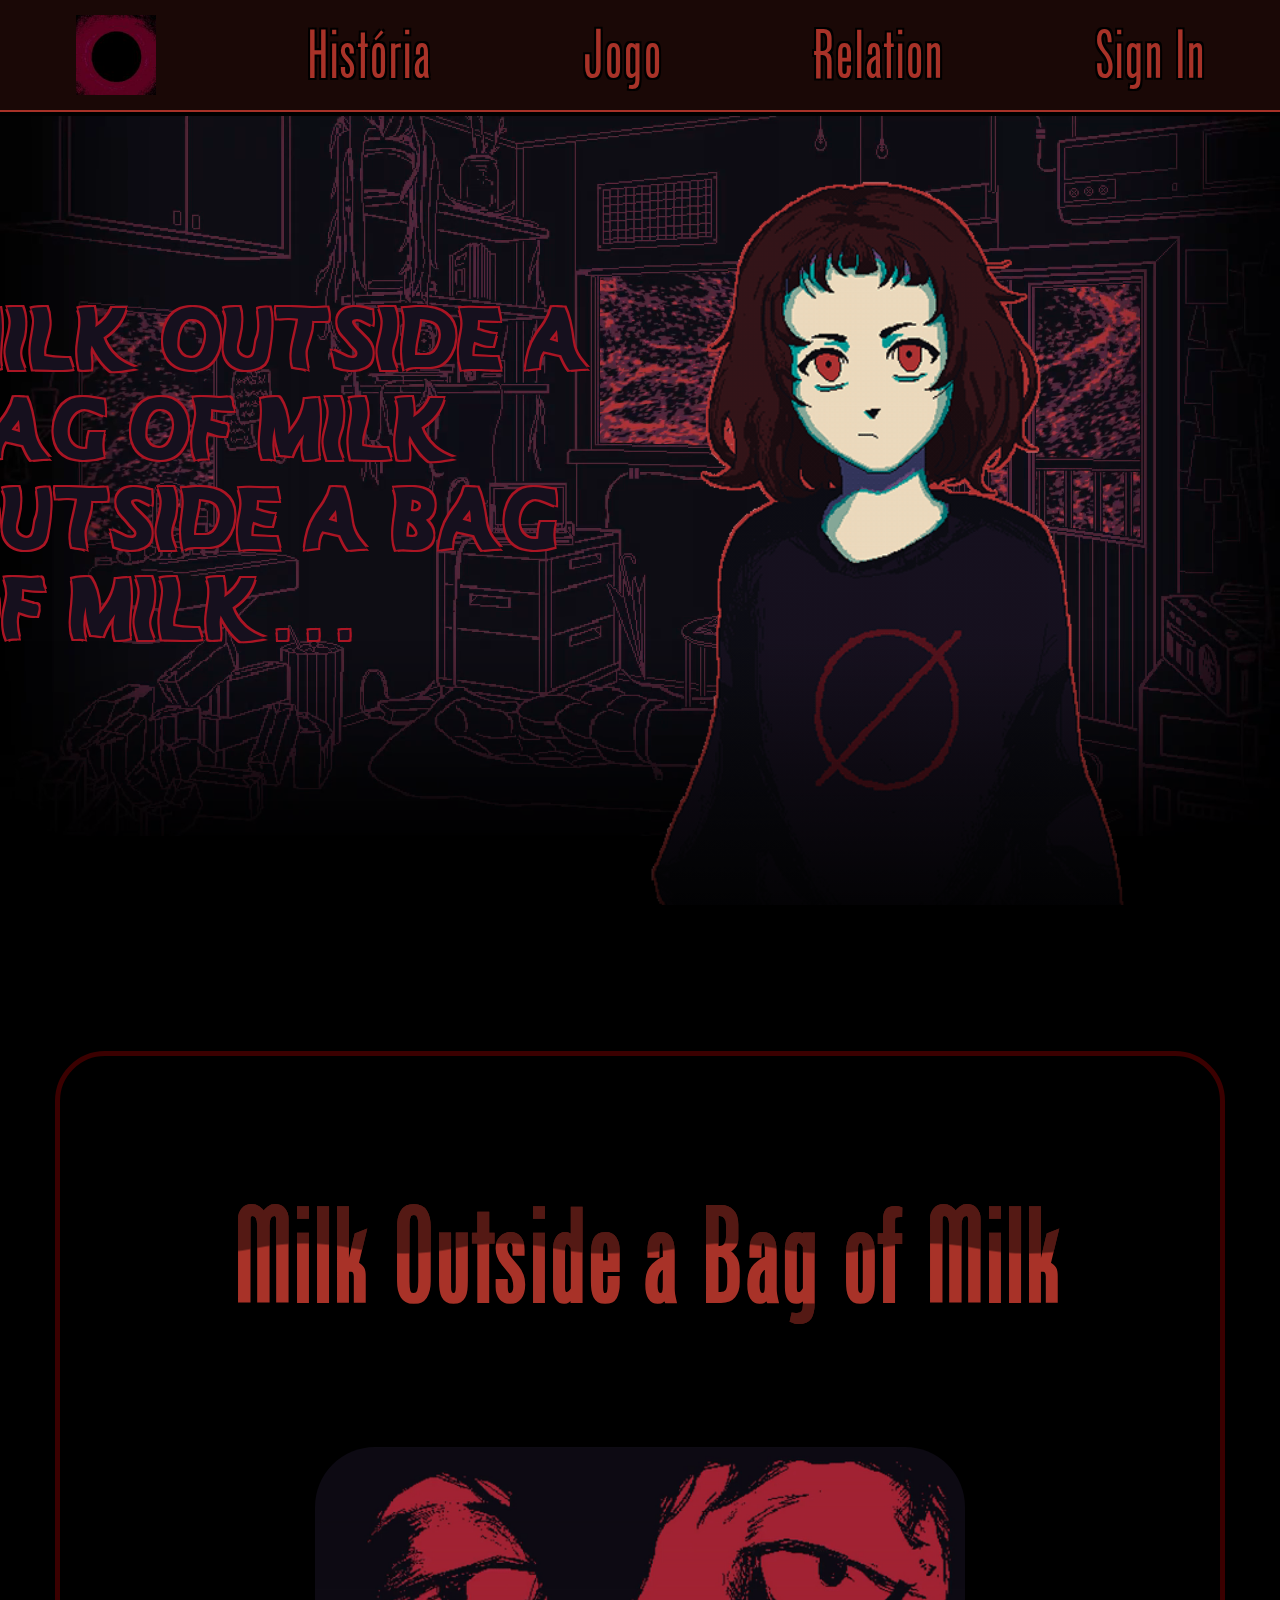
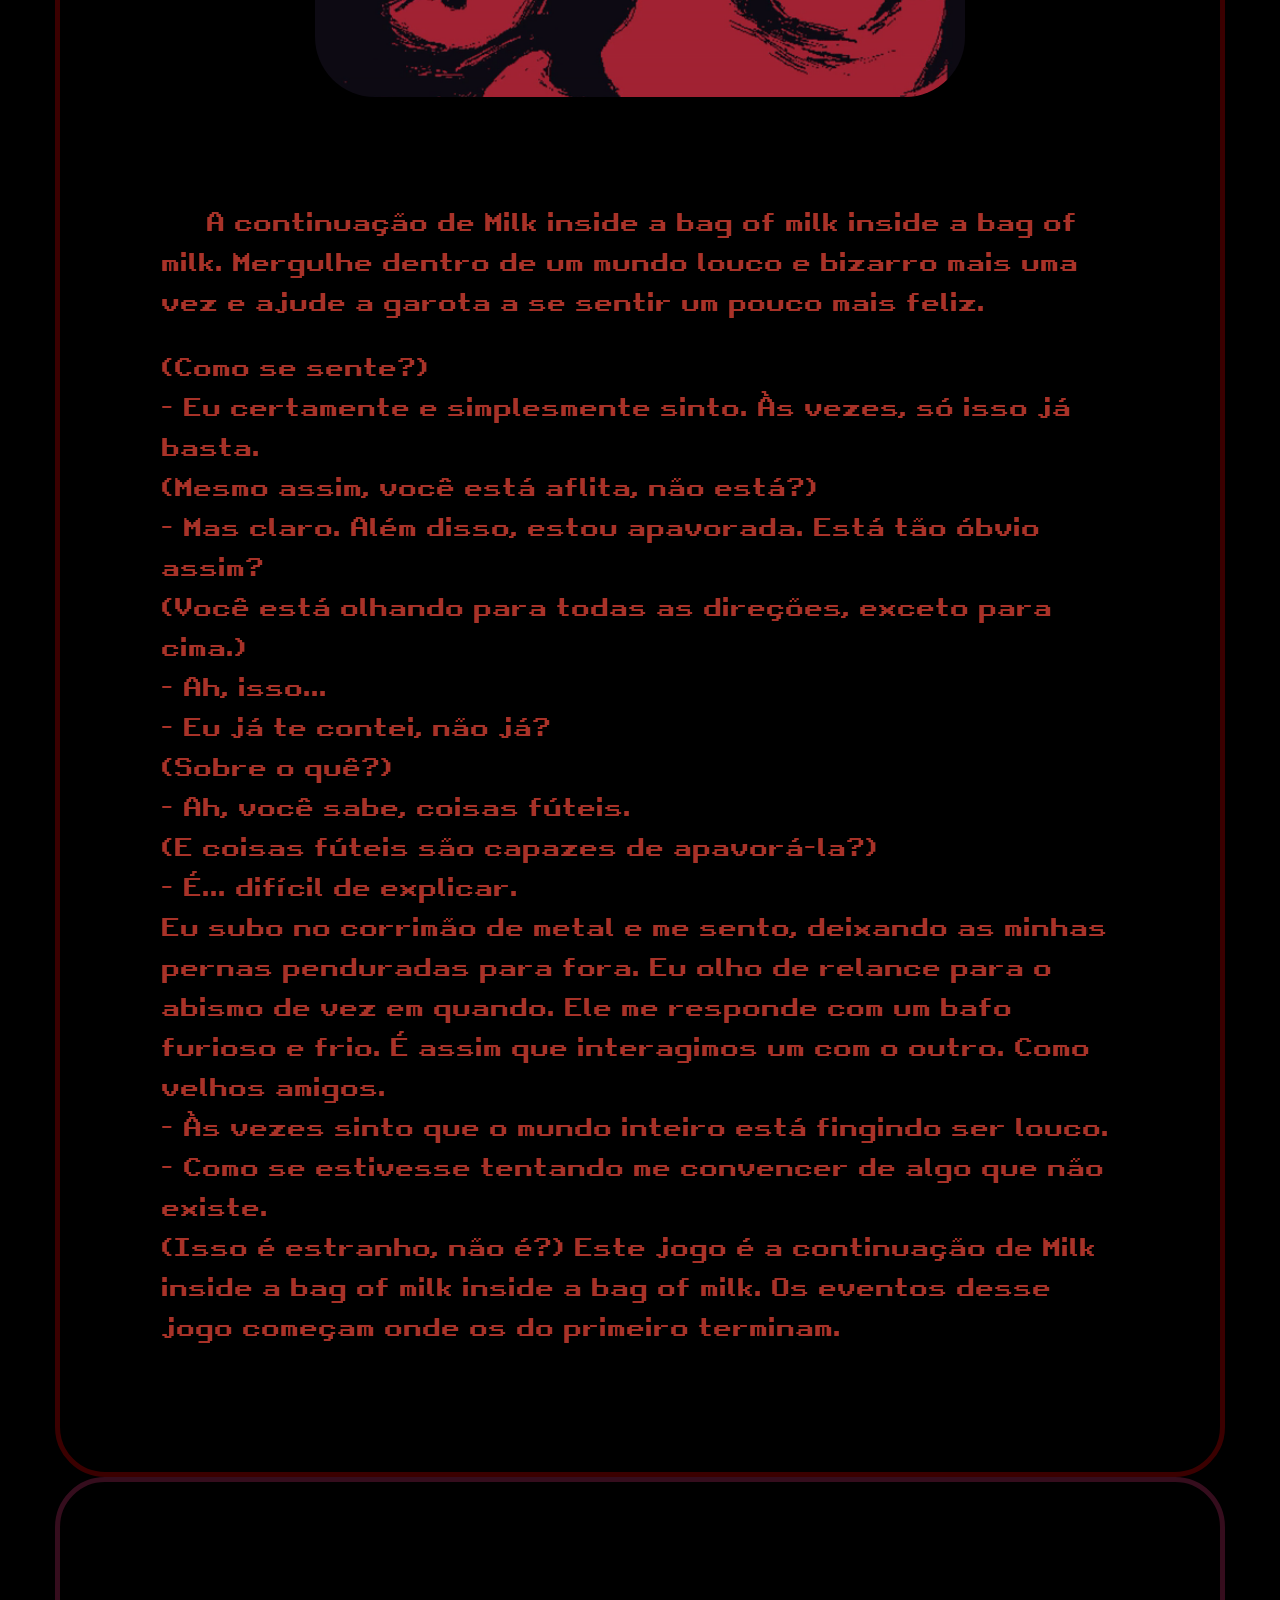
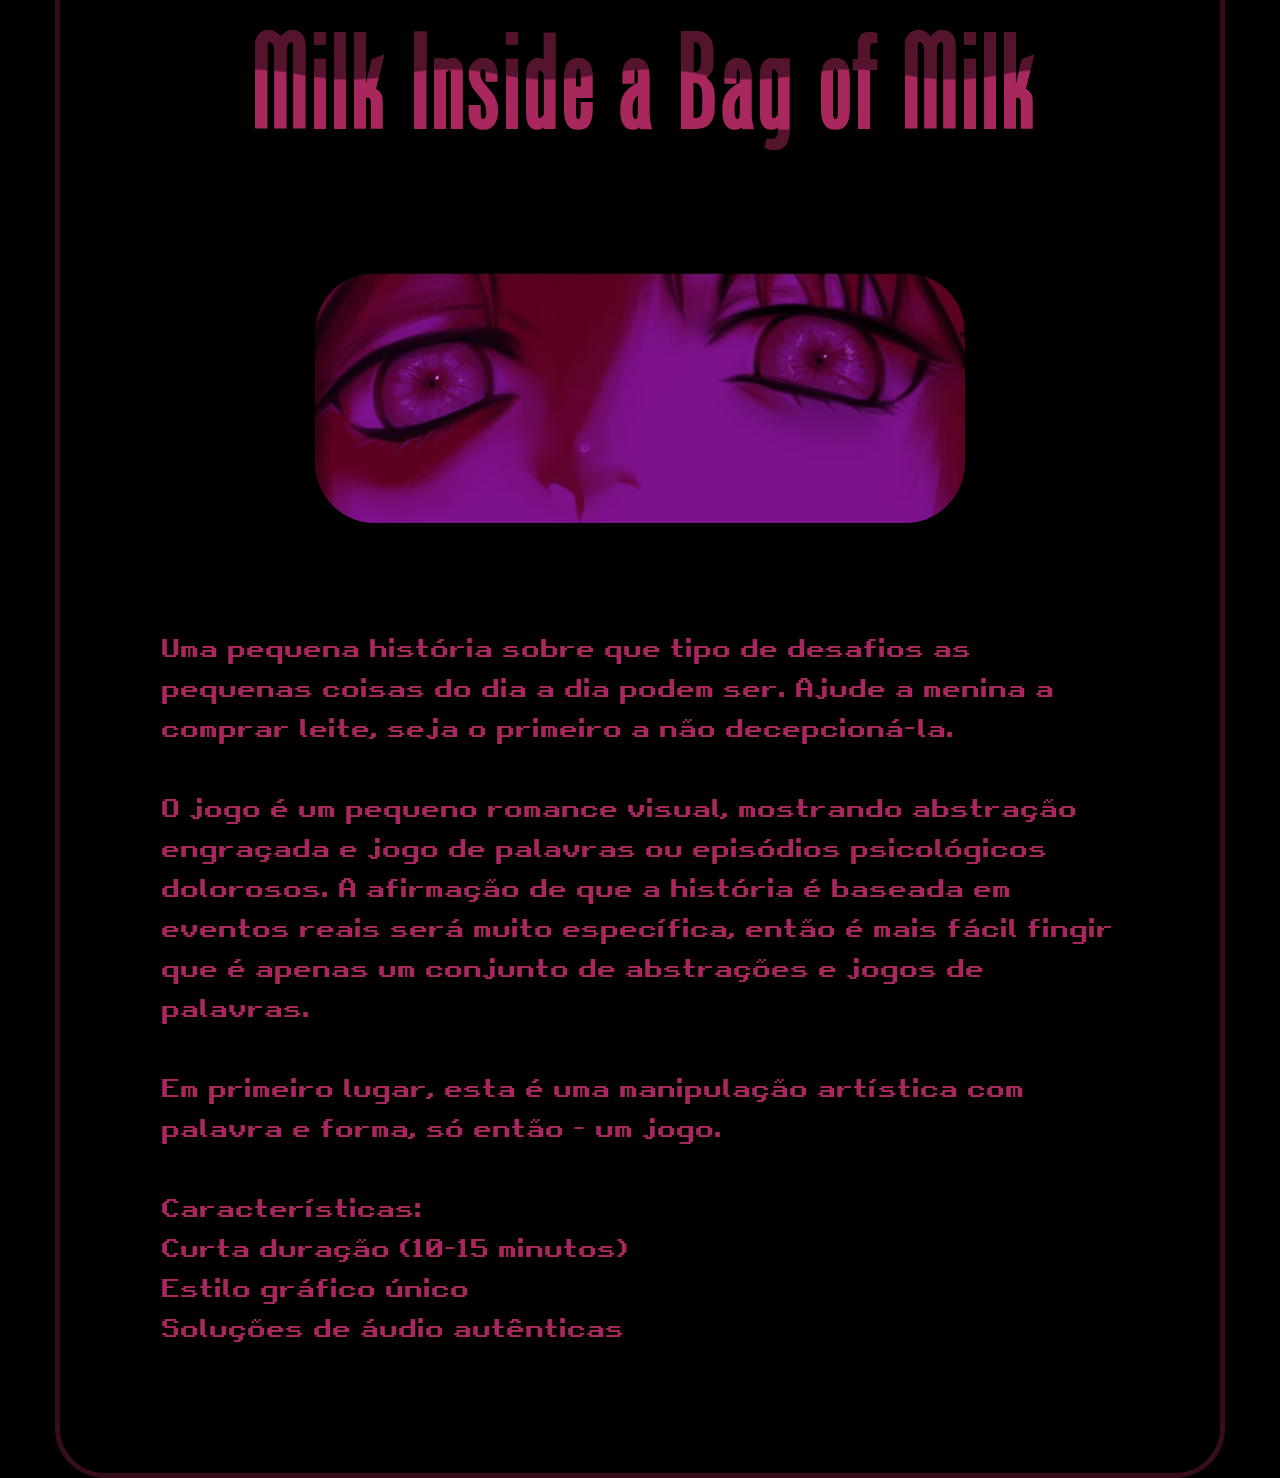
==== commit 82740e0d: "novos backgrounds, atualização dos conteúdos" ====
--- a/site/index.html
+++ b/site/index.html
@@ -14,9 +14,9 @@
 <body id="body">
     <div id="navbar" class="navbar">
         <div id="logo" class="logo"></div>
-        <a id="anchorNavbar1" href="">Milk</a>
-        <a id="anchorNavbar2" href="">Milk 2</a>
-        <a id="anchorNavbar3" href="">Milk 3?</a>
+        <a id="anchorNavbar1" href="">História</a>
+        <a id="anchorNavbar2" href="">Jogo</a>
+        <a id="anchorNavbar3" href="">Relation</a>
         <a id="anchorNavbar4" href="">Sign In </a>
     </div>
     <div class="gradiente"></div>
@@ -28,20 +28,88 @@
         <video autoplay loop poster muted src="imgs/room-animated.mp4" type="video/mp4"></video>
     </div>
     <div class="container_Corpo">
-        <div id="corpo" class="corpo">
-            <div class="subtitulo">
+        <div class="corpoMOBM">
+            <div class="subtituloMOBM">
                 <div class="svgs">
-                    <svg viewbox="0 0 100 20">
+                    <svg class="svg1" viewbox="0 0 100 20">
                         <defs>
                           <linearGradient id="gradient">
                             <stop color="#000"/>
                           </linearGradient>
-                          <pattern id="wave" x="0" y="-0.5" width="100%" height="100%" patternUnits="userSpaceOnUse">
-                            <path id="wavePath" d="M-40 9 Q-30 7 -20 9 T0 9 T20 9 T40 9 T60 9 T80 9 T100 9 T120 9 V-2 H-40z"> 
+                          <pattern id="wave1" x="0" y="-0.5" width="100%" height="100%" patternUnits="userSpaceOnUse">
+                            <path id="wave1Path" d="M-40 9 Q-30 7 -20 9 T0 9 T20 9 T40 9 T60 9 T80 9 T100 9 T120 9 V-2 H-40z"> 
                               <animateTransform
                                   attributeName="transform"
                                   begin="0s"
-                                  dur="5s"
+                                  dur="2s"
+                                  type="translate"
+                                  from="0,0"
+                                  to="40,0"
+                                  repeatCount="indefinite" />
+                            </path>
+                          </pattern>
+                        </defs>
+                        <text text-anchor="middle" x="50" y="19" font-size="25" fill="#a83228"  fill-opacity="1">Milk Outside</text>
+                        <text text-anchor="middle" x="50" y="19" font-size="25" fill="url(#wave1)" fill-opacity="0.5">Milk Outside</text>
+                    </svg>
+                    <svg class="svg2" viewbox="0 0 100 20">
+                <defs>
+                  <linearGradient id="gradient">
+                    <stop color="#000"/>
+                  </linearGradient>
+                  <pattern id="wave1" x="0" y="-0.5" width="100%" height="100%" patternUnits="userSpaceOnUse">
+                    <path id="wave1Path" d="M-40 9 Q-30 7 -20 9 T0 9 T20 9 T40 9 T60 9 T80 9 T100 9 T120 9 V-2 H-40z"> 
+                      <animateTransform
+                          attributeName="transform"
+                          begin="0s"
+                          dur="5s"
+                          type="translate"
+                          from="0,0"
+                          to="40,0"
+                          repeatCount="indefinite" />
+                    </path>
+                  </pattern>
+                </defs>
+                <text text-anchor="middle" x="50" y="19" font-size="25" fill="#a83228"  fill-opacity="1">a Bag of Milk</text>
+                <text text-anchor="middle" x="50" y="19" font-size="25" fill="url(#wave1)" fill-opacity="0.5">a Bag of Milk</text>
+            </svg>
+                </div>
+                <div id="MOBM" class="MOBM"></div>
+            </div>
+            <p> &nbsp;&nbsp;&nbsp;&nbsp; A continuação de Milk inside a bag of milk inside a bag of milk. Mergulhe dentro de um mundo louco e bizarro mais uma vez e ajude a garota a se sentir um pouco mais feliz.
+                <p> (Como se sente?)
+                    <br />- Eu certamente e simplesmente sinto. Às vezes, só isso já basta.
+                    <br />(Mesmo assim, você está aflita, não está?)
+                    <br />- Mas claro. Além disso, estou apavorada. Está tão óbvio assim?
+                    <br />(Você está olhando para todas as direções, exceto para cima.)
+                    <br />- Ah, isso...
+                    <br />- Eu já te contei, não já?
+                    <br />(Sobre o quê?)
+                    <br />- Ah, você sabe, coisas fúteis.
+                    <br />(E coisas fúteis são capazes de apavorá-la?)
+                    <br />- É... difícil de explicar.
+                    <br />Eu subo no corrimão de metal e me sento, deixando as minhas pernas penduradas para fora. Eu olho de relance para o abismo de vez em quando. Ele me responde com um bafo furioso e frio. É assim que interagimos um com o outro. Como
+                    velhos amigos.
+                    <br />- Às vezes sinto que o mundo inteiro está fingindo ser louco.
+                    <br />- Como se estivesse tentando me convencer de algo que não existe.
+                    <br />(Isso é estranho, não é?) Este jogo é a continuação de Milk inside a bag of milk inside a bag of milk. Os eventos desse jogo começam onde os do primeiro terminam.
+
+                </p>
+        </div>
+        <div id="corpo" class="corpoMIBM">
+            <div class="subtituloMIBM">
+                <div class="svgs">
+                    <svg class="svg1" viewbox="0 0 100 20">
+                        <defs>
+                          <linearGradient id="gradient">
+                            <stop color="#000"/>
+                          </linearGradient>
+                          <pattern id="wave2" x="0" y="-0.5" width="100%" height="100%" patternUnits="userSpaceOnUse">
+                            <path id="wave2Path" d="M-40 9 Q-30 7 -20 9 T0 9 T20 9 T40 9 T60 9 T80 9 T100 9 T120 9 V-2 H-40z"> 
+                              <animateTransform
+                                  attributeName="transform"
+                                  begin="0s"
+                                  dur="6s"
                                   type="translate"
                                   from="0,0"
                                   to="40,0"
@@ -50,15 +118,14 @@
                           </pattern>
                         </defs>
                         <text text-anchor="middle" x="50" y="19" font-size="25" fill="#a8285d"  fill-opacity="1">Milk Inside</text>
-                        <text text-anchor="middle" x="50" y="19" font-size="25" fill="url(#wave)" fill-opacity="0.5">Milk Inside</text>
+                        <text text-anchor="middle" x="50" y="19" font-size="25" fill="url(#wave2)" fill-opacity="0.5">Milk Inside</text>
                     </svg>
-                    <svg viewbox="0 0 100 20">
+                    <svg class="svg2" viewbox="0 0 100 20">
                 <defs>
                   <linearGradient id="gradient">
                     <stop color="#000"/>
                   </linearGradient>
-                  <pattern id="wave" x="0" y="-0.5" width="100%" height="100%" patternUnits="userSpaceOnUse">
-                    <path id="wavePath" d="M-40 9 Q-30 7 -20 9 T0 9 T20 9 T40 9 T60 9 T80 9 T100 9 T120 9 V-2 H-40z"> 
+                  <pattern id="wave2" x="0" y="-0.5" width="100%" height="100%" patternUnits="userSpaceOnUse">
                       <animateTransform
                           attributeName="transform"
                           begin="0s"
@@ -71,23 +138,21 @@
                   </pattern>
                 </defs>
                 <text text-anchor="middle" x="50" y="19" font-size="25" fill="#a8285d"  fill-opacity="1">a Bag of Milk</text>
-                <text text-anchor="middle" x="50" y="19" font-size="25" fill="url(#wave)" fill-opacity="0.5">a Bag of Milk</text>
+                <text text-anchor="middle" x="50" y="19" font-size="25" fill="url(#wave2)" fill-opacity="0.5">a Bag of Milk</text>
             </svg>
                 </div>
-                <div class="MIBM"></div>
+                <div id="MIBM" class="MIBM"></div>
             </div>
-            <p> &nbsp;&nbsp;&nbsp;&nbsp;&nbsp;&nbsp;&nbsp;&nbsp;&nbsp;&nbsp;The game’s objective is simply to retrieve a bag of milk, which in itself may seem like a bizarrely mundane task. But the game’s aesthetic is indicative of how the unnamed young female
-                protagonist feels especially hopeless about such a seemingly trivial matter, from the distorted text sound when proceeding with the narrative to the droning, ominous main music played throughout the first scene. It is obvious from the
-                start how important our choices are for the sake of our character’s wellbeing. In fact, a bad ending involving a jump scare will quickly end the game if you choose to question their mental state too often or be dismissive of her! In this
-                way, the title effectively relays the importance of understanding one another without presuming or judging, and places great importance on how much we value and care about this troubled young girl by the time she opens up about her trauma,
-                and finally explains how her anxiety and current mental state came to be.
-            </p>
-            <p> &nbsp;&nbsp;&nbsp;&nbsp;&nbsp;&nbsp;&nbsp;&nbsp;&nbsp;&nbsp; It’s perhaps no surprise when the experience turns out to be quite “meta”; the lead character acknowledges that they are in a game and that “you”, the player, do not exist; instead
-                your selections are what part of her happens to be thinking. This is reinforced very effectively with the emphasis on the concept of repetition in the game: as seen everywhere from its title to sequences where your input needs to be retyped
-                or selected multiple times. It demonstrates that the girl is clearly uncomfortable with being reassured, as she feels she cannot believe or accept your words. This is a deliberate subversion of visual novel conventions, where choices are
-                sacrosanct, and is played around with exceptionally well to express this struggle from both our point of view and hers. Her inner thoughts and value of herself are so critical and full of self-loathing that any encouragement or guidance
-                falls on deaf ears, making our perspective feel insignificant and helpless, but also providing a realistic representation of living with mental health issues. This could be due to the girl’s habit of pushing others away due to her trauma
-                — or perhaps because her only current relationship is a very distant, poor one with her mother.
+            <p> Uma pequena história sobre que tipo de desafios as pequenas coisas do dia a dia podem ser. Ajude a menina a comprar leite, seja o primeiro a não decepcioná-la.
+                <br />
+                <br />O jogo é um pequeno romance visual, mostrando abstração engraçada e jogo de palavras ou episódios psicológicos dolorosos. A afirmação de que a história é baseada em eventos reais será muito específica, então é mais fácil fingir que
+                é apenas um conjunto de abstrações e jogos de palavras.<br />
+                <br />Em primeiro lugar, esta é uma manipulação artística com palavra e forma, só então - um jogo.
+                <br />
+                <br />Características:
+                <br />Curta duração (10-15 minutos)
+                <br />Estilo gráfico único
+                <br />Soluções de áudio autênticas
             </p>
         </div>
     </div>
@@ -95,37 +160,23 @@
 
 </html>
 <script>
-    var transparencia = '00';
     window.onscroll = function(event) {
-            if (this.scrollY > 800) {
-                corpo.style.border = '1px solid #a8285d';
-                navbar.style.backgroundColor = '#a8285d27';
-                navbar.style.borderBottom = '1px solid #a8285d';
-                anchorNavbar1.style.color = '#a8285d';
-                anchorNavbar2.style.color = '#a8285d';
-                anchorNavbar3.style.color = '#a8285d';
-                anchorNavbar4.style.color = '#a8285d';
-                logo.style.filter = 'hue-Rotate(-10deg)'
-            } else {
-                corpo.style.border = '1px solid #a83228';
-                navbar.style.backgroundColor = '#a8322827';
-                navbar.style.borderBottom = '1px solid #a83228';
-                anchorNavbar1.style.color = '#a83228';
-                anchorNavbar2.style.color = '#a83228';
-                anchorNavbar3.style.color = '#a83228';
-                anchorNavbar4.style.color = '#a83228';
-                logo.style.filter = 'hue-Rotate(0)'
-            }
+        if (this.scrollY > 2800) {
+            navbar.style.backgroundColor = '#a8285d27';
+            navbar.style.borderBottom = '1px solid #a8285d';
+            anchorNavbar1.style.color = '#a8285d';
+            anchorNavbar2.style.color = '#a8285d';
+            anchorNavbar3.style.color = '#a8285d';
+            anchorNavbar4.style.color = '#a8285d';
+            logo.style.filter = 'hue-Rotate(-25deg)'
+        } else {
+            navbar.style.backgroundColor = '#a8322827';
+            navbar.style.borderBottom = '1px solid #a83228';
+            anchorNavbar1.style.color = '#a83228';
+            anchorNavbar2.style.color = '#a83228';
+            anchorNavbar3.style.color = '#a83228';
+            anchorNavbar4.style.color = '#a83228';
+            logo.style.filter = 'hue-Rotate(0)'
         }
-        /* var lastScrollTop = 0;
-            window.addEventListener("scroll", function() {
-                var st = window.pageYOffset || document.documentElement.scrollTop;
-                if (st > lastScrollTop) {
-
-                    console.log('kkkkkk')
-                } else {
-                    console.log('KKKKKKKK')
-                }
-                lastScrollTop = st <= 0 ? 0 : st;
-            }, false); */
+    }
 </script>